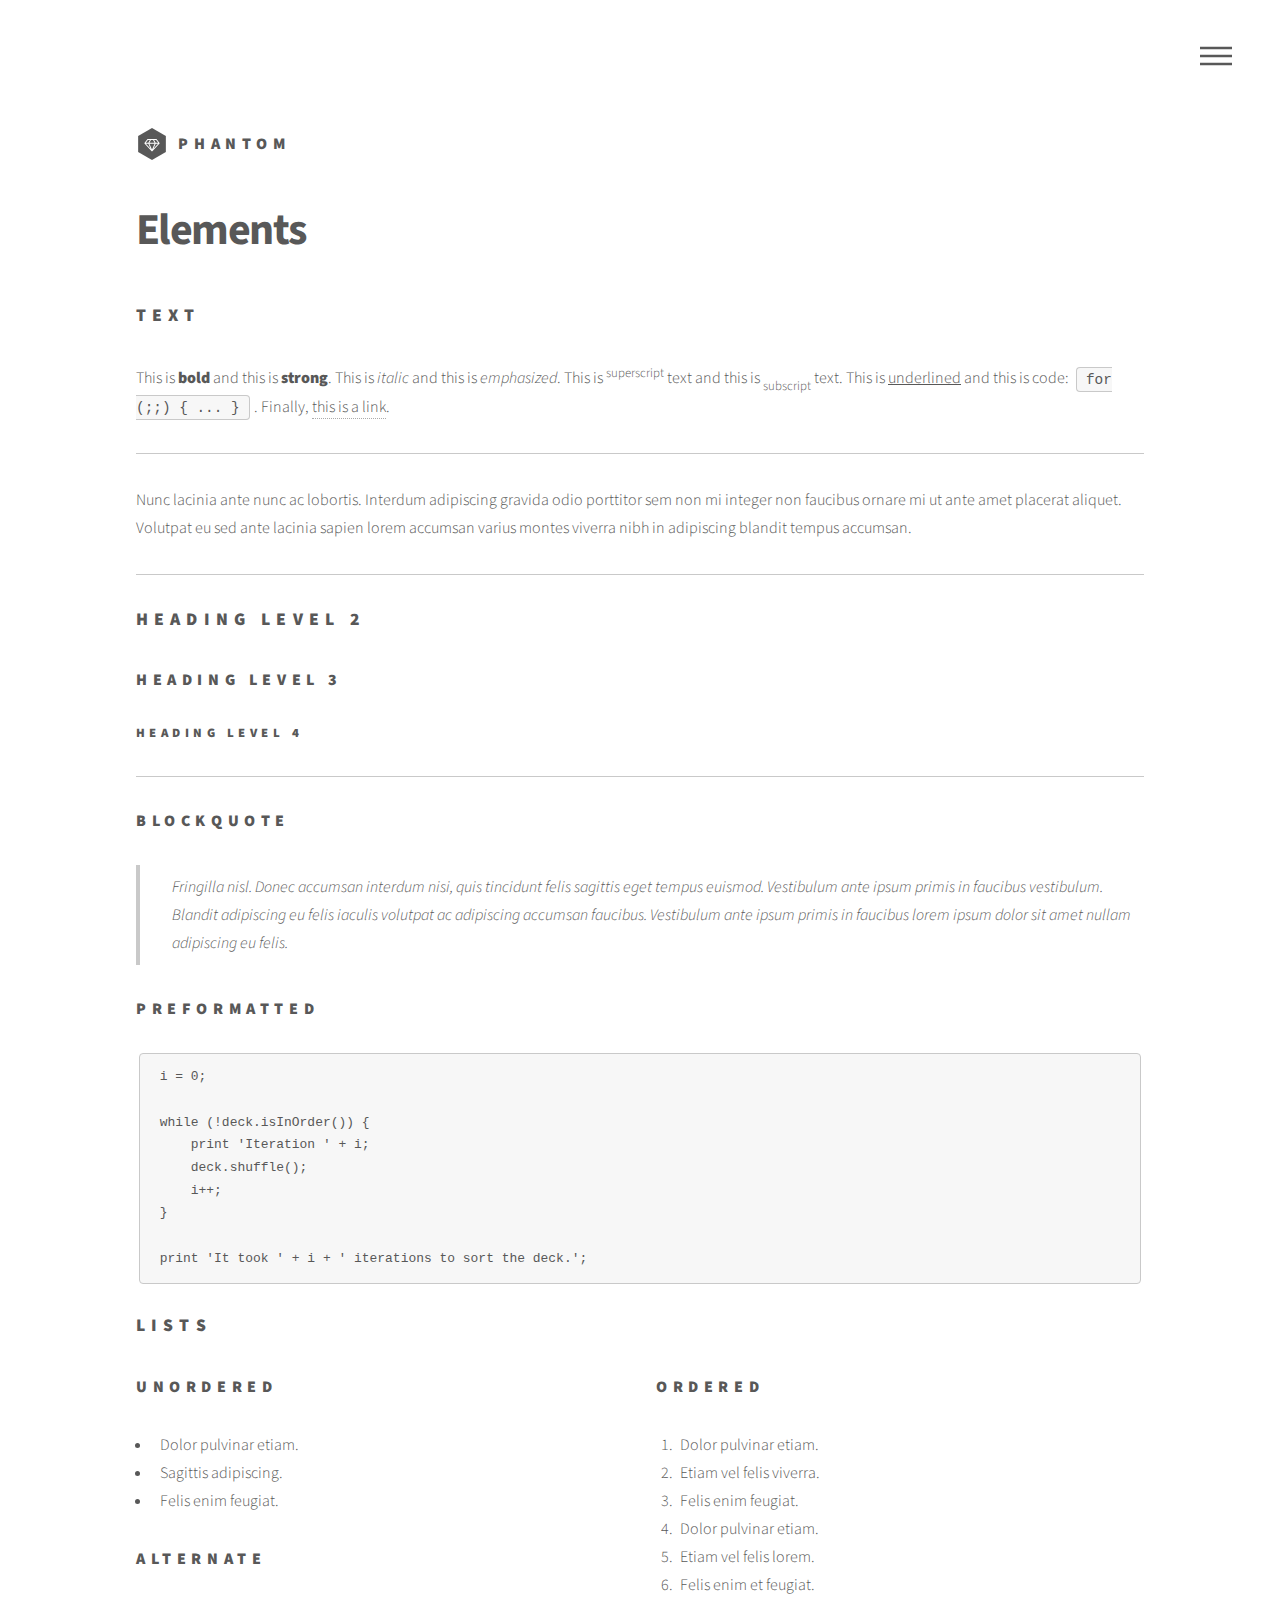
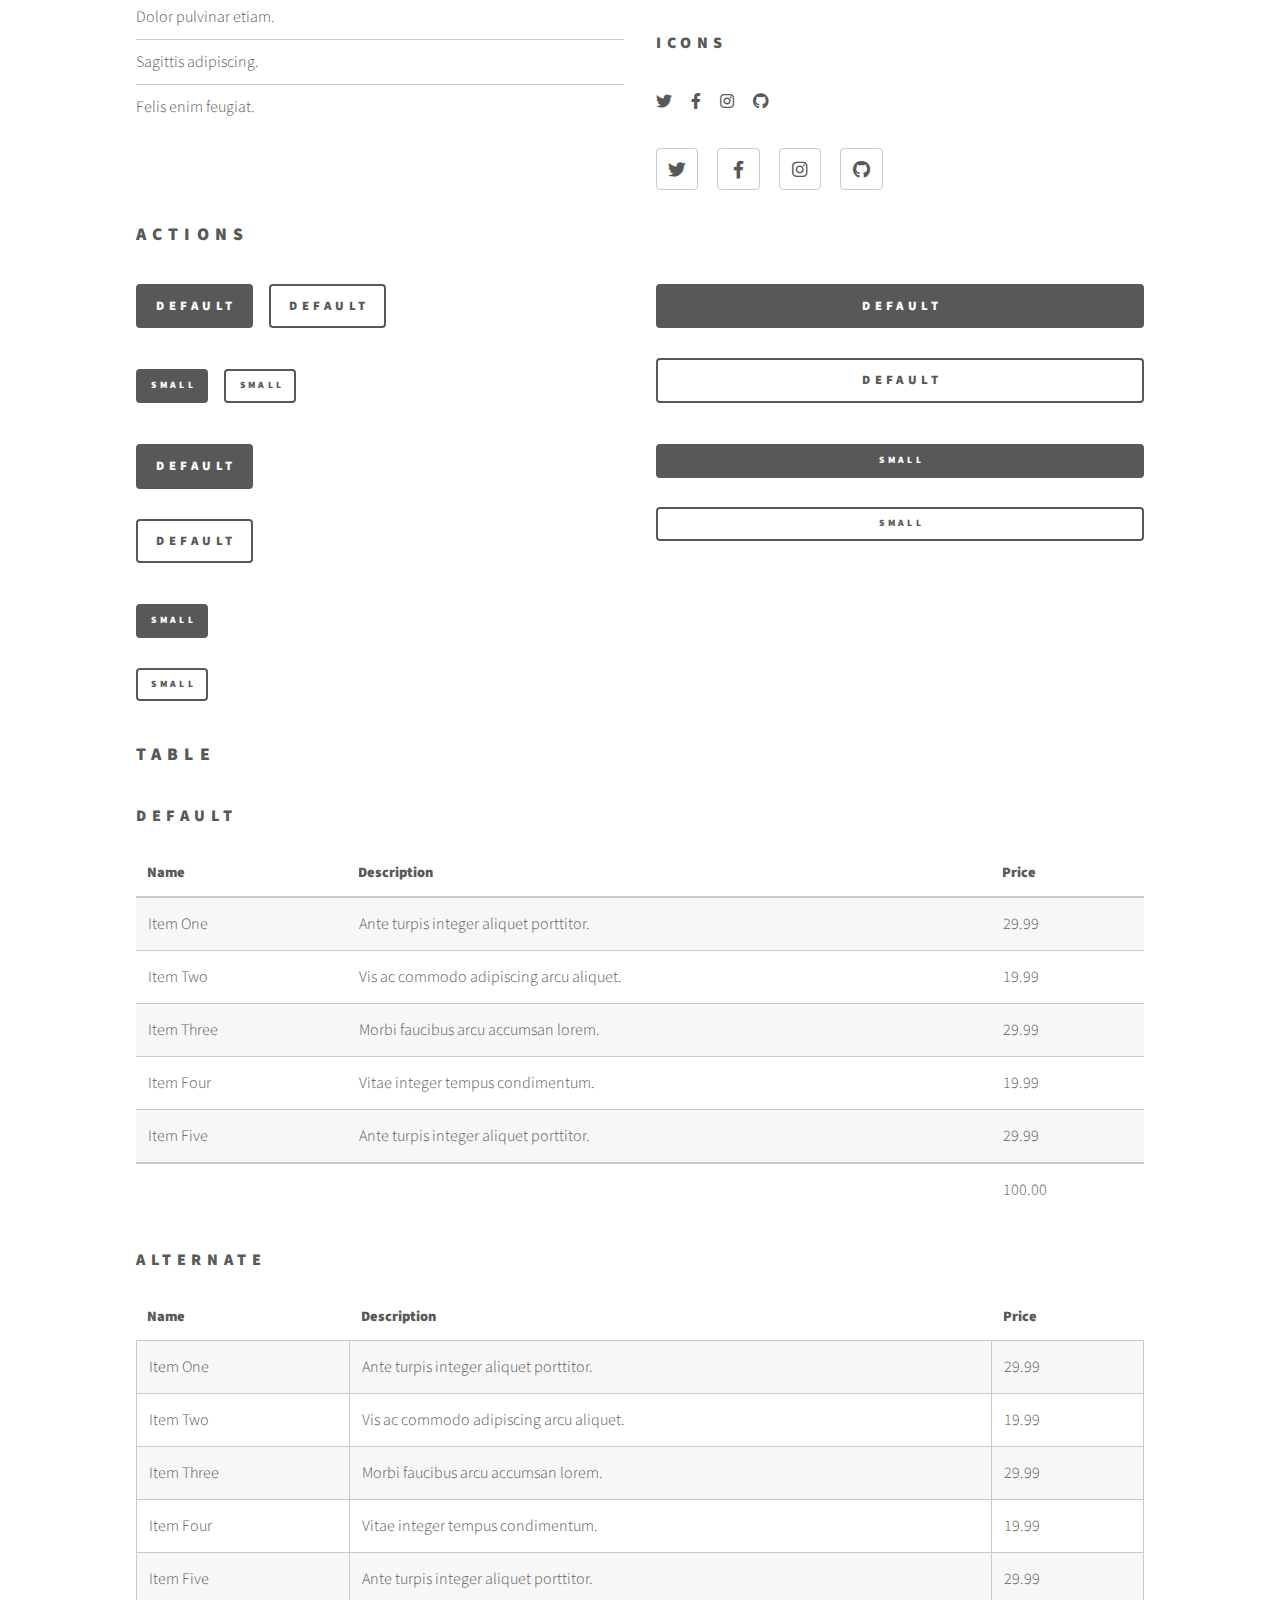
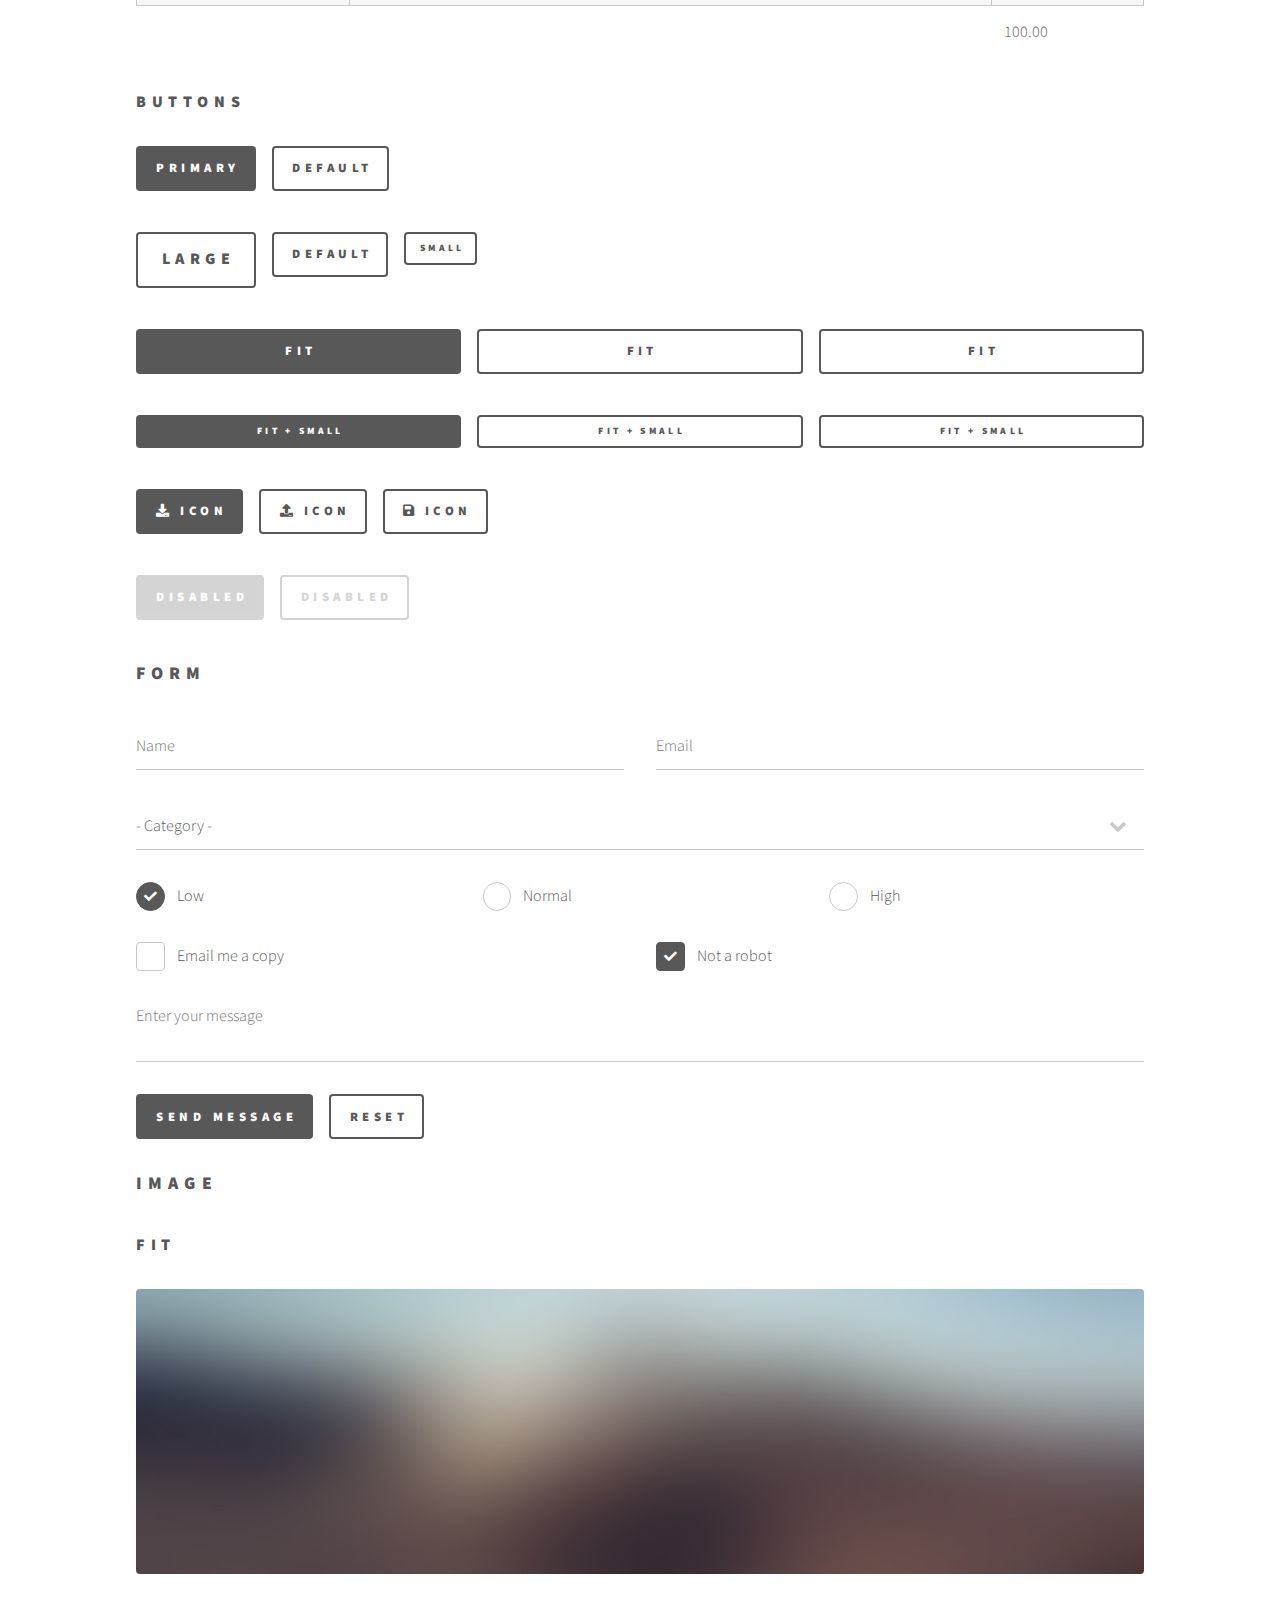
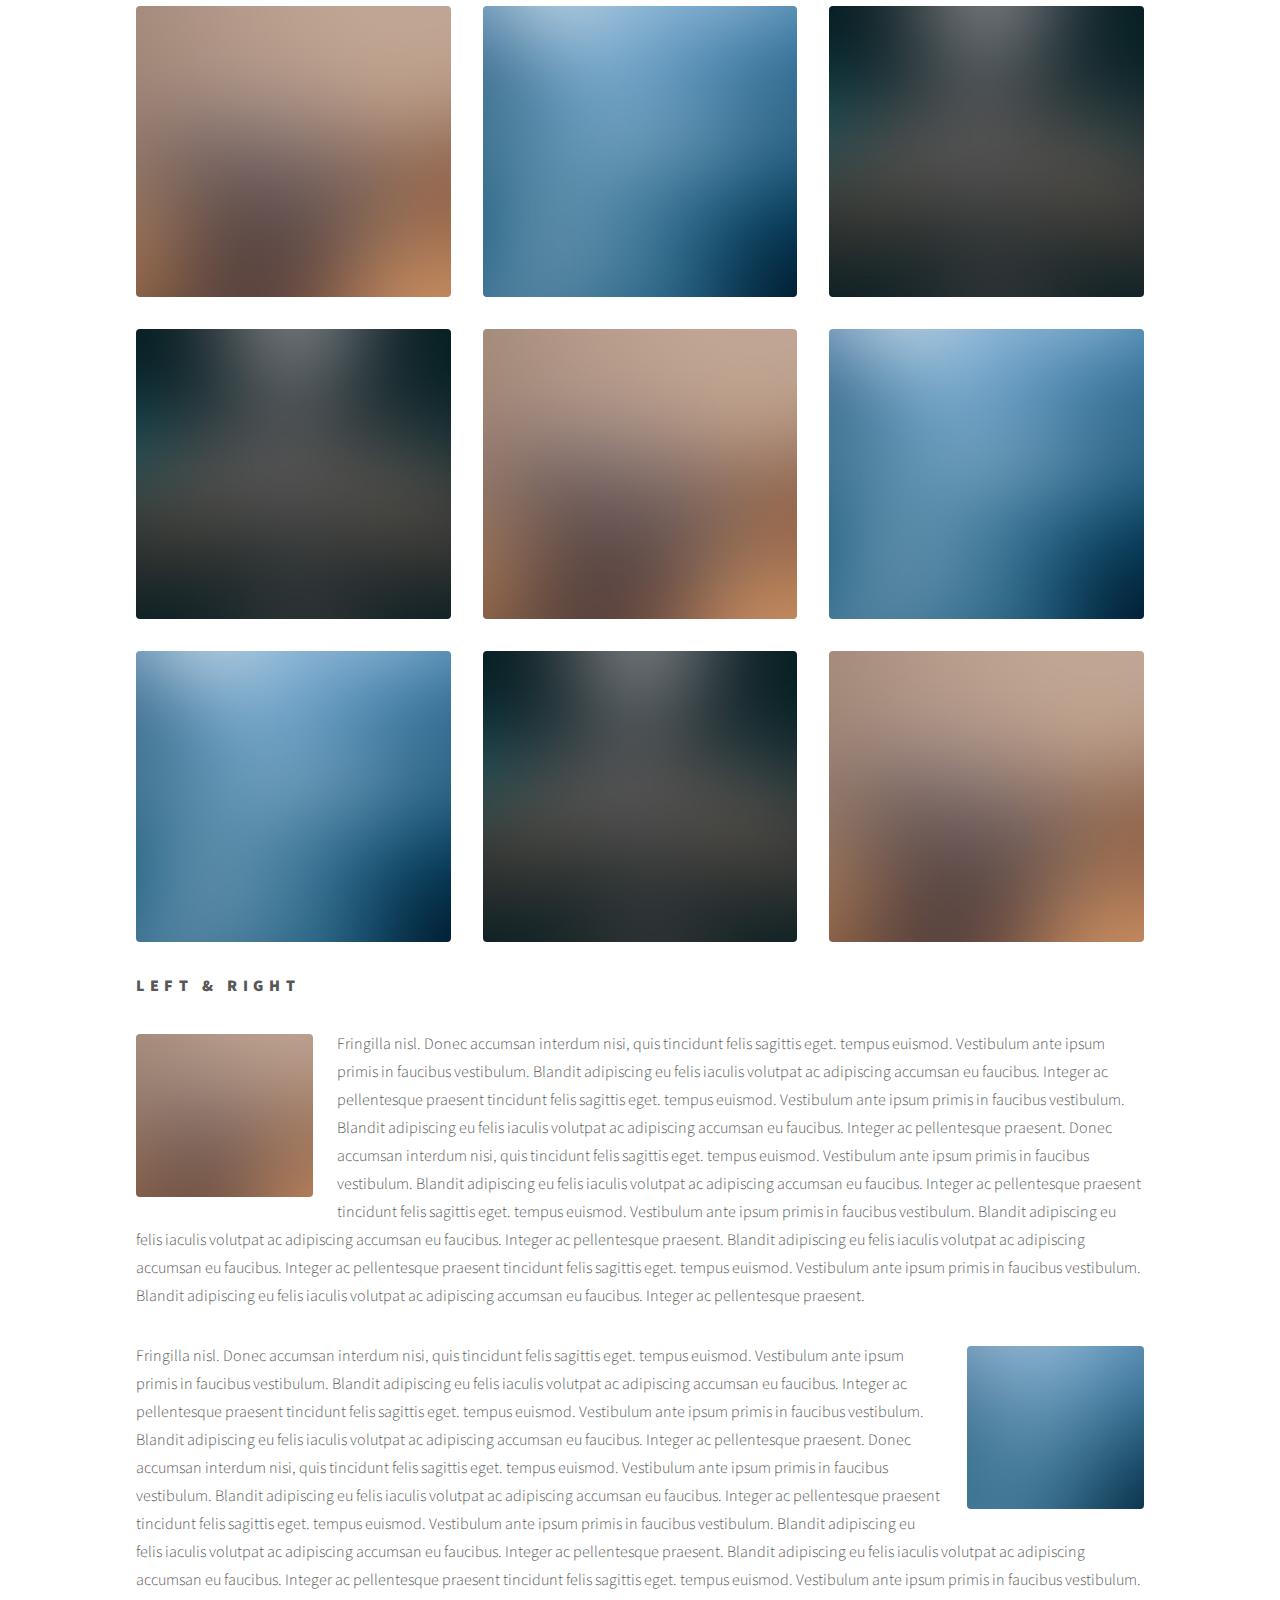
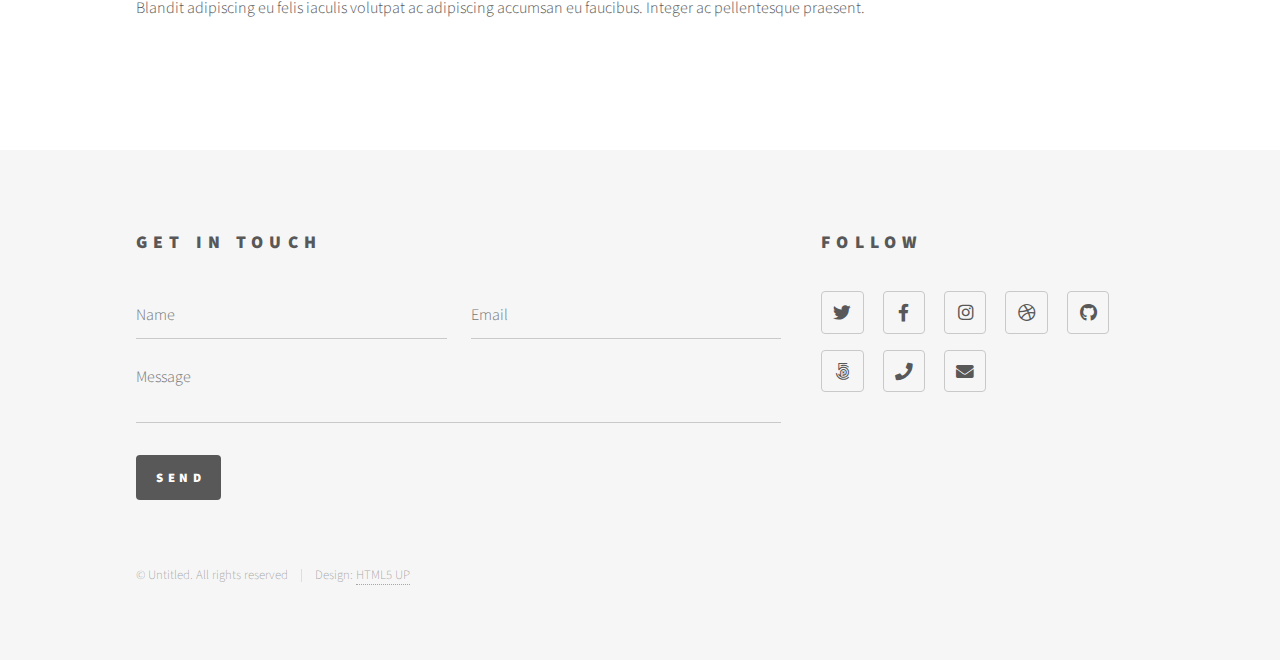
==== elements.html @ e836c999 "Add files via upload" ====
<!DOCTYPE HTML>
<!--
	Phantom by HTML5 UP
	html5up.net | @ajlkn
	Free for personal and commercial use under the CCA 3.0 license (html5up.net/license)
-->
<html>
	<head>
		<title>Elements - Phantom by HTML5 UP</title>
		<meta charset="utf-8" />
		<meta name="viewport" content="width=device-width, initial-scale=1, user-scalable=no" />
		<link rel="stylesheet" href="assets/css/main.css" />
		<noscript><link rel="stylesheet" href="assets/css/noscript.css" /></noscript>
	</head>
	<body class="is-preload">
		<!-- Wrapper -->
			<div id="wrapper">

				<!-- Header -->
					<header id="header">
						<div class="inner">

							<!-- Logo -->
								<a href="index.html" class="logo">
									<span class="symbol"><img src="images/logo.svg" alt="" /></span><span class="title">Phantom</span>
								</a>

							<!-- Nav -->
								<nav>
									<ul>
										<li><a href="#menu">Menu</a></li>
									</ul>
								</nav>

						</div>
					</header>

				<!-- Menu -->
					<nav id="menu">
						<h2>Menu</h2>
						<ul>
							<li><a href="index.html">Home</a></li>
							<li><a href="generic.html">Ipsum veroeros</a></li>
							<li><a href="generic.html">Tempus etiam</a></li>
							<li><a href="generic.html">Consequat dolor</a></li>
							<li><a href="elements.html">Elements</a></li>
						</ul>
					</nav>

				<!-- Main -->
					<div id="main">
						<div class="inner">
							<h1>Elements</h1>

							<!-- Text -->
								<section>
									<h2>Text</h2>
									<p>This is <b>bold</b> and this is <strong>strong</strong>. This is <i>italic</i> and this is <em>emphasized</em>.
									This is <sup>superscript</sup> text and this is <sub>subscript</sub> text.
									This is <u>underlined</u> and this is code: <code>for (;;) { ... }</code>. Finally, <a href="#">this is a link</a>.</p>
									<hr />
									<p>Nunc lacinia ante nunc ac lobortis. Interdum adipiscing gravida odio porttitor sem non mi integer non faucibus ornare mi ut ante amet placerat aliquet. Volutpat eu sed ante lacinia sapien lorem accumsan varius montes viverra nibh in adipiscing blandit tempus accumsan.</p>
									<hr />
									<h2>Heading Level 2</h2>
									<h3>Heading Level 3</h3>
									<h4>Heading Level 4</h4>
									<hr />
									<h3>Blockquote</h3>
									<blockquote>Fringilla nisl. Donec accumsan interdum nisi, quis tincidunt felis sagittis eget tempus euismod. Vestibulum ante ipsum primis in faucibus vestibulum. Blandit adipiscing eu felis iaculis volutpat ac adipiscing accumsan faucibus. Vestibulum ante ipsum primis in faucibus lorem ipsum dolor sit amet nullam adipiscing eu felis.</blockquote>
									<h3>Preformatted</h3>
									<pre><code>i = 0;

while (!deck.isInOrder()) {
    print 'Iteration ' + i;
    deck.shuffle();
    i++;
}

print 'It took ' + i + ' iterations to sort the deck.';</code></pre>
								</section>

							<!-- Lists -->
								<section>
									<h2>Lists</h2>
									<div class="row">
										<div class="col-6 col-12-medium">
											<h3>Unordered</h3>
											<ul>
												<li>Dolor pulvinar etiam.</li>
												<li>Sagittis adipiscing.</li>
												<li>Felis enim feugiat.</li>
											</ul>
											<h3>Alternate</h3>
											<ul class="alt">
												<li>Dolor pulvinar etiam.</li>
												<li>Sagittis adipiscing.</li>
												<li>Felis enim feugiat.</li>
											</ul>
										</div>
										<div class="col-6 col-12-medium">
											<h3>Ordered</h3>
											<ol>
												<li>Dolor pulvinar etiam.</li>
												<li>Etiam vel felis viverra.</li>
												<li>Felis enim feugiat.</li>
												<li>Dolor pulvinar etiam.</li>
												<li>Etiam vel felis lorem.</li>
												<li>Felis enim et feugiat.</li>
											</ol>
											<h3>Icons</h3>
											<ul class="icons">
												<li><a href="#" class="icon brands style1 fa-twitter"><span class="label">Twitter</span></a></li>
												<li><a href="#" class="icon brands style1 fa-facebook-f"><span class="label">Facebook</span></a></li>
												<li><a href="#" class="icon brands style1 fa-instagram"><span class="label">Instagram</span></a></li>
												<li><a href="#" class="icon brands style1 fa-github"><span class="label">Github</span></a></li>
											</ul>
											<ul class="icons">
												<li><a href="#" class="icon brands style2 fa-twitter"><span class="label">Twitter</span></a></li>
												<li><a href="#" class="icon brands style2 fa-facebook-f"><span class="label">Facebook</span></a></li>
												<li><a href="#" class="icon brands style2 fa-instagram"><span class="label">Instagram</span></a></li>
												<li><a href="#" class="icon brands style2 fa-github"><span class="label">Github</span></a></li>
											</ul>
										</div>
									</div>
									<h2>Actions</h2>
									<div class="row">
										<div class="col-6 col-12-medium">
											<ul class="actions">
												<li><a href="#" class="button primary">Default</a></li>
												<li><a href="#" class="button">Default</a></li>
											</ul>
											<ul class="actions small">
												<li><a href="#" class="button primary small">Small</a></li>
												<li><a href="#" class="button small">Small</a></li>
											</ul>
											<ul class="actions stacked">
												<li><a href="#" class="button primary">Default</a></li>
												<li><a href="#" class="button">Default</a></li>
											</ul>
											<ul class="actions stacked">
												<li><a href="#" class="button primary small">Small</a></li>
												<li><a href="#" class="button small">Small</a></li>
											</ul>
										</div>
										<div class="col-6 col-12-medium">
											<ul class="actions stacked">
												<li><a href="#" class="button primary fit">Default</a></li>
												<li><a href="#" class="button fit">Default</a></li>
											</ul>
											<ul class="actions stacked">
												<li><a href="#" class="button primary small fit">Small</a></li>
												<li><a href="#" class="button small fit">Small</a></li>
											</ul>
										</div>
									</div>
								</section>

							<!-- Table -->
								<section>
									<h2>Table</h2>
									<h3>Default</h3>
									<div class="table-wrapper">
										<table>
											<thead>
												<tr>
													<th>Name</th>
													<th>Description</th>
													<th>Price</th>
												</tr>
											</thead>
											<tbody>
												<tr>
													<td>Item One</td>
													<td>Ante turpis integer aliquet porttitor.</td>
													<td>29.99</td>
												</tr>
												<tr>
													<td>Item Two</td>
													<td>Vis ac commodo adipiscing arcu aliquet.</td>
													<td>19.99</td>
												</tr>
												<tr>
													<td>Item Three</td>
													<td> Morbi faucibus arcu accumsan lorem.</td>
													<td>29.99</td>
												</tr>
												<tr>
													<td>Item Four</td>
													<td>Vitae integer tempus condimentum.</td>
													<td>19.99</td>
												</tr>
												<tr>
													<td>Item Five</td>
													<td>Ante turpis integer aliquet porttitor.</td>
													<td>29.99</td>
												</tr>
											</tbody>
											<tfoot>
												<tr>
													<td colspan="2"></td>
													<td>100.00</td>
												</tr>
											</tfoot>
										</table>
									</div>

									<h3>Alternate</h3>
									<div class="table-wrapper">
										<table class="alt">
											<thead>
												<tr>
													<th>Name</th>
													<th>Description</th>
													<th>Price</th>
												</tr>
											</thead>
											<tbody>
												<tr>
													<td>Item One</td>
													<td>Ante turpis integer aliquet porttitor.</td>
													<td>29.99</td>
												</tr>
												<tr>
													<td>Item Two</td>
													<td>Vis ac commodo adipiscing arcu aliquet.</td>
													<td>19.99</td>
												</tr>
												<tr>
													<td>Item Three</td>
													<td> Morbi faucibus arcu accumsan lorem.</td>
													<td>29.99</td>
												</tr>
												<tr>
													<td>Item Four</td>
													<td>Vitae integer tempus condimentum.</td>
													<td>19.99</td>
												</tr>
												<tr>
													<td>Item Five</td>
													<td>Ante turpis integer aliquet porttitor.</td>
													<td>29.99</td>
												</tr>
											</tbody>
											<tfoot>
												<tr>
													<td colspan="2"></td>
													<td>100.00</td>
												</tr>
											</tfoot>
										</table>
									</div>
								</section>

							<!-- Buttons -->
								<section>
									<h3>Buttons</h3>
									<ul class="actions">
										<li><a href="#" class="button primary">Primary</a></li>
										<li><a href="#" class="button">Default</a></li>
									</ul>
									<ul class="actions">
										<li><a href="#" class="button large">Large</a></li>
										<li><a href="#" class="button">Default</a></li>
										<li><a href="#" class="button small">Small</a></li>
									</ul>
									<ul class="actions fit">
										<li><a href="#" class="button primary fit">Fit</a></li>
										<li><a href="#" class="button fit">Fit</a></li>
										<li><a href="#" class="button fit">Fit</a></li>
									</ul>
									<ul class="actions fit small">
										<li><a href="#" class="button primary fit small">Fit + Small</a></li>
										<li><a href="#" class="button fit small">Fit + Small</a></li>
										<li><a href="#" class="button fit small">Fit + Small</a></li>
									</ul>
									<ul class="actions">
										<li><a href="#" class="button primary icon solid fa-download">Icon</a></li>
										<li><a href="#" class="button icon solid fa-upload">Icon</a></li>
										<li><a href="#" class="button icon solid fa-save">Icon</a></li>
									</ul>
									<ul class="actions">
										<li><span class="button primary disabled">Disabled</span></li>
										<li><span class="button disabled">Disabled</span></li>
									</ul>
								</section>

							<!-- Form -->
								<section>
									<h2>Form</h2>
									<form method="post" action="#">
										<div class="row gtr-uniform">
											<div class="col-6 col-12-xsmall">
												<input type="text" name="demo-name" id="demo-name" value="" placeholder="Name" />
											</div>
											<div class="col-6 col-12-xsmall">
												<input type="email" name="demo-email" id="demo-email" value="" placeholder="Email" />
											</div>
											<div class="col-12">
												<select name="demo-category" id="demo-category">
													<option value="">- Category -</option>
													<option value="1">Manufacturing</option>
													<option value="1">Shipping</option>
													<option value="1">Administration</option>
													<option value="1">Human Resources</option>
												</select>
											</div>
											<div class="col-4 col-12-small">
												<input type="radio" id="demo-priority-low" name="demo-priority" checked>
												<label for="demo-priority-low">Low</label>
											</div>
											<div class="col-4 col-12-small">
												<input type="radio" id="demo-priority-normal" name="demo-priority">
												<label for="demo-priority-normal">Normal</label>
											</div>
											<div class="col-4 col-12-small">
												<input type="radio" id="demo-priority-high" name="demo-priority">
												<label for="demo-priority-high">High</label>
											</div>
											<div class="col-6 col-12-small">
												<input type="checkbox" id="demo-copy" name="demo-copy">
												<label for="demo-copy">Email me a copy</label>
											</div>
											<div class="col-6 col-12-small">
												<input type="checkbox" id="demo-human" name="demo-human" checked>
												<label for="demo-human">Not a robot</label>
											</div>
											<div class="col-12">
												<textarea name="demo-message" id="demo-message" placeholder="Enter your message" rows="6"></textarea>
											</div>
											<div class="col-12">
												<ul class="actions">
													<li><input type="submit" value="Send Message" class="primary" /></li>
													<li><input type="reset" value="Reset" /></li>
												</ul>
											</div>
										</div>
									</form>
								</section>

							<!-- Image -->
								<section>
									<h2>Image</h2>
									<h3>Fit</h3>
									<div class="box alt">
										<div class="row gtr-uniform">
											<div class="col-12"><span class="image fit"><img src="images/pic13.jpg" alt="" /></span></div>
											<div class="col-4"><span class="image fit"><img src="images/pic01.jpg" alt="" /></span></div>
											<div class="col-4"><span class="image fit"><img src="images/pic02.jpg" alt="" /></span></div>
											<div class="col-4"><span class="image fit"><img src="images/pic03.jpg" alt="" /></span></div>
											<div class="col-4"><span class="image fit"><img src="images/pic03.jpg" alt="" /></span></div>
											<div class="col-4"><span class="image fit"><img src="images/pic01.jpg" alt="" /></span></div>
											<div class="col-4"><span class="image fit"><img src="images/pic02.jpg" alt="" /></span></div>
											<div class="col-4"><span class="image fit"><img src="images/pic02.jpg" alt="" /></span></div>
											<div class="col-4"><span class="image fit"><img src="images/pic03.jpg" alt="" /></span></div>
											<div class="col-4"><span class="image fit"><img src="images/pic01.jpg" alt="" /></span></div>
										</div>
									</div>
									<h3>Left &amp; Right</h3>
									<p><span class="image left"><img src="images/pic14.jpg" alt="" /></span>Fringilla nisl. Donec accumsan interdum nisi, quis tincidunt felis sagittis eget. tempus euismod. Vestibulum ante ipsum primis in faucibus vestibulum. Blandit adipiscing eu felis iaculis volutpat ac adipiscing accumsan eu faucibus. Integer ac pellentesque praesent tincidunt felis sagittis eget. tempus euismod. Vestibulum ante ipsum primis in faucibus vestibulum. Blandit adipiscing eu felis iaculis volutpat ac adipiscing accumsan eu faucibus. Integer ac pellentesque praesent. Donec accumsan interdum nisi, quis tincidunt felis sagittis eget. tempus euismod. Vestibulum ante ipsum primis in faucibus vestibulum. Blandit adipiscing eu felis iaculis volutpat ac adipiscing accumsan eu faucibus. Integer ac pellentesque praesent tincidunt felis sagittis eget. tempus euismod. Vestibulum ante ipsum primis in faucibus vestibulum. Blandit adipiscing eu felis iaculis volutpat ac adipiscing accumsan eu faucibus. Integer ac pellentesque praesent. Blandit adipiscing eu felis iaculis volutpat ac adipiscing accumsan eu faucibus. Integer ac pellentesque praesent tincidunt felis sagittis eget. tempus euismod. Vestibulum ante ipsum primis in faucibus vestibulum. Blandit adipiscing eu felis iaculis volutpat ac adipiscing accumsan eu faucibus. Integer ac pellentesque praesent.</p>
									<p><span class="image right"><img src="images/pic15.jpg" alt="" /></span>Fringilla nisl. Donec accumsan interdum nisi, quis tincidunt felis sagittis eget. tempus euismod. Vestibulum ante ipsum primis in faucibus vestibulum. Blandit adipiscing eu felis iaculis volutpat ac adipiscing accumsan eu faucibus. Integer ac pellentesque praesent tincidunt felis sagittis eget. tempus euismod. Vestibulum ante ipsum primis in faucibus vestibulum. Blandit adipiscing eu felis iaculis volutpat ac adipiscing accumsan eu faucibus. Integer ac pellentesque praesent. Donec accumsan interdum nisi, quis tincidunt felis sagittis eget. tempus euismod. Vestibulum ante ipsum primis in faucibus vestibulum. Blandit adipiscing eu felis iaculis volutpat ac adipiscing accumsan eu faucibus. Integer ac pellentesque praesent tincidunt felis sagittis eget. tempus euismod. Vestibulum ante ipsum primis in faucibus vestibulum. Blandit adipiscing eu felis iaculis volutpat ac adipiscing accumsan eu faucibus. Integer ac pellentesque praesent. Blandit adipiscing eu felis iaculis volutpat ac adipiscing accumsan eu faucibus. Integer ac pellentesque praesent tincidunt felis sagittis eget. tempus euismod. Vestibulum ante ipsum primis in faucibus vestibulum. Blandit adipiscing eu felis iaculis volutpat ac adipiscing accumsan eu faucibus. Integer ac pellentesque praesent.</p>
								</section>

						</div>
					</div>

				<!-- Footer -->
					<footer id="footer">
						<div class="inner">
							<section>
								<h2>Get in touch</h2>
								<form method="post" action="#">
									<div class="fields">
										<div class="field half">
											<input type="text" name="name" id="name" placeholder="Name" />
										</div>
										<div class="field half">
											<input type="email" name="email" id="email" placeholder="Email" />
										</div>
										<div class="field">
											<textarea name="message" id="message" placeholder="Message"></textarea>
										</div>
									</div>
									<ul class="actions">
										<li><input type="submit" value="Send" class="primary" /></li>
									</ul>
								</form>
							</section>
							<section>
								<h2>Follow</h2>
								<ul class="icons">
									<li><a href="#" class="icon brands style2 fa-twitter"><span class="label">Twitter</span></a></li>
									<li><a href="#" class="icon brands style2 fa-facebook-f"><span class="label">Facebook</span></a></li>
									<li><a href="#" class="icon brands style2 fa-instagram"><span class="label">Instagram</span></a></li>
									<li><a href="#" class="icon brands style2 fa-dribbble"><span class="label">Dribbble</span></a></li>
									<li><a href="#" class="icon brands style2 fa-github"><span class="label">GitHub</span></a></li>
									<li><a href="#" class="icon brands style2 fa-500px"><span class="label">500px</span></a></li>
									<li><a href="#" class="icon solid style2 fa-phone"><span class="label">Phone</span></a></li>
									<li><a href="#" class="icon solid style2 fa-envelope"><span class="label">Email</span></a></li>
								</ul>
							</section>
							<ul class="copyright">
								<li>&copy; Untitled. All rights reserved</li><li>Design: <a href="http://html5up.net">HTML5 UP</a></li>
							</ul>
						</div>
					</footer>

			</div>

		<!-- Scripts -->
			<script src="assets/js/jquery.min.js"></script>
			<script src="assets/js/browser.min.js"></script>
			<script src="assets/js/breakpoints.min.js"></script>
			<script src="assets/js/util.js"></script>
			<script src="assets/js/main.js"></script>

	</body>
</html>
---- assets/css/main.css ----
@import url(fontawesome-all.min.css);
@import url("https://fonts.googleapis.com/css?family=Source+Sans+Pro:300,700,900");

/*
	Phantom by HTML5 UP
	html5up.net | @ajlkn
	Free for personal and commercial use under the CCA 3.0 license (html5up.net/license)
*/

html, body, div, span, applet, object,
iframe, h1, h2, h3, h4, h5, h6, p, blockquote,
pre, a, abbr, acronym, address, big, cite,
code, del, dfn, em, img, ins, kbd, q, s, samp,
small, strike, strong, sub, sup, tt, var, b,
u, i, center, dl, dt, dd, ol, ul, li, fieldset,
form, label, legend, table, caption, tbody,
tfoot, thead, tr, th, td, article, aside,
canvas, details, embed, figure, figcaption,
footer, header, hgroup, menu, nav, output, ruby,
section, summary, time, mark, audio, video {
	margin: 0;
	padding: 0;
	border: 0;
	font-size: 100%;
	font: inherit;
	vertical-align: baseline;}

article, aside, details, figcaption, figure,
footer, header, hgroup, menu, nav, section {
	display: block;}

body {
	line-height: 1;
}

ol, ul {
	list-style: none;
}

blockquote, q {
	quotes: none;
}

	blockquote:before, blockquote:after, q:before, q:after {
		content: '';
		content: none;
	}

table {
	border-collapse: collapse;
	border-spacing: 0;
}

body {
	-webkit-text-size-adjust: none;
}

mark {
	background-color: transparent;
	color: inherit;
}

input::-moz-focus-inner {
	border: 0;
	padding: 0;
}

input, select, textarea {
	-moz-appearance: none;
	-webkit-appearance: none;
	-ms-appearance: none;
	appearance: none;
}

/* Basic */

	@-ms-viewport {
		width: device-width;
	}

	body {
		-ms-overflow-style: scrollbar;
	}

	@media screen and (max-width: 480px) {

		html, body {
			min-width: 320px;
		}

	}

	html {
		box-sizing: border-box;
	}

	*, *:before, *:after {
		box-sizing: inherit;
	}

	body {
		background: #ffffff;
	}

		body.is-preload *, body.is-preload *:before, body.is-preload *:after {
			-moz-animation: none !important;
			-webkit-animation: none !important;
			-ms-animation: none !important;
			animation: none !important;
			-moz-transition: none !important;
			-webkit-transition: none !important;
			-ms-transition: none !important;
			transition: none !important;
		}

/* Type */

	body, input, select, textarea {
		color: #585858;
		font-family: "Source Sans Pro", Helvetica, sans-serif;
		font-size: 16pt;
		font-weight: 300;
		line-height: 1.75;
	}

		@media screen and (max-width: 1680px) {

			body, input, select, textarea {
				font-size: 14pt;
			}

		}

		@media screen and (max-width: 1280px) {

			body, input, select, textarea {
				font-size: 12pt;
			}

		}

	a {
		-moz-transition: border-bottom-color 0.2s ease, color 0.2s ease;
		-webkit-transition: border-bottom-color 0.2s ease, color 0.2s ease;
		-ms-transition: border-bottom-color 0.2s ease, color 0.2s ease;
		transition: border-bottom-color 0.2s ease, color 0.2s ease;
		text-decoration: none;
		color: #585858;
		border-bottom: dotted 1px rgba(88, 88, 88, 0.5);
	}

		a:hover {
			border-bottom-color: transparent;
			color: #f2849e !important;
		}

	strong, b {
		font-weight: 900;
	}

	em, i {
		font-style: italic;
	}

	p {
		margin: 0 0 2em 0;
	}

	h1 {
		font-size: 2.75em;
		font-weight: 700;
		line-height: 1.3;
		margin: 0 0 1em 0;
		letter-spacing: -0.035em;
	}

		h1 a {
			color: inherit;
		}

		@media screen and (max-width: 736px) {

			h1 {
				font-size: 2em;
				margin: 0 0 1em 0;
			}

		}

		@media screen and (max-width: 360px) {

			h1 {
				font-size: 1.75em;
			}

		}

	h2, h3, h4, h5, h6 {
		font-weight: 900;
		line-height: 1.5;
		margin: 0 0 2em 0;
		text-transform: uppercase;
		letter-spacing: 0.35em;
	}

		h2 a, h3 a, h4 a, h5 a, h6 a {
			color: inherit;
		}

	h2 {
		font-size: 1.1em;
	}

	h3 {
		font-size: 1em;
	}

	h4 {
		font-size: 0.8em;
	}

	h5 {
		font-size: 0.8em;
	}

	h6 {
		font-size: 0.8em;
	}

	@media screen and (max-width: 980px) {

		h1 br, h2 br, h3 br, h4 br, h5 br, h6 br {
			display: none;
		}

	}

	@media screen and (max-width: 736px) {

		h2 {
			font-size: 1em;
		}

		h3 {
			font-size: 0.8em;
		}

	}

	sub {
		font-size: 0.8em;
		position: relative;
		top: 0.5em;
	}

	sup {
		font-size: 0.8em;
		position: relative;
		top: -0.5em;
	}

	blockquote {
		border-left: solid 4px #c9c9c9;
		font-style: italic;
		margin: 0 0 2em 0;
		padding: 0.5em 0 0.5em 2em;
	}

	code {
		background: rgba(144, 144, 144, 0.075);
		border-radius: 4px;
		border: solid 1px #c9c9c9;
		font-family: "Courier New", monospace;
		font-size: 0.9em;
		margin: 0 0.25em;
		padding: 0.25em 0.65em;
	}

	pre {
		-webkit-overflow-scrolling: touch;
		font-family: "Courier New", monospace;
		font-size: 0.9em;
		margin: 0 0 2em 0;
	}

		pre code {
			display: block;
			line-height: 1.75;
			padding: 1em 1.5em;
			overflow-x: auto;
		}

	hr {
		border: 0;
		border-bottom: solid 1px #c9c9c9;
		margin: 2em 0;
	}

		hr.major {
			margin: 3em 0;
		}

	.align-left {
		text-align: left;
	}

	.align-center {
		text-align: center;
	}

	.align-right {
		text-align: right;
	}

/* Row */

	.row {
		display: flex;
		flex-wrap: wrap;
		box-sizing: border-box;
		align-items: stretch;
	}

		.row > * {
			box-sizing: border-box;
		}

		.row.gtr-uniform > * > :last-child {
			margin-bottom: 0;
		}

		.row.aln-left {
			justify-content: flex-start;
		}

		.row.aln-center {
			justify-content: center;
		}

		.row.aln-right {
			justify-content: flex-end;
		}

		.row.aln-top {
			align-items: flex-start;
		}

		.row.aln-middle {
			align-items: center;
		}

		.row.aln-bottom {
			align-items: flex-end;
		}

		.row > .imp {
			order: -1;
		}

		.row > .col-1 {
			width: 8.33333%;
		}

		.row > .off-1 {
			margin-left: 8.33333%;
		}

		.row > .col-2 {
			width: 16.66667%;
		}

		.row > .off-2 {
			margin-left: 16.66667%;
		}

		.row > .col-3 {
			width: 25%;
		}

		.row > .off-3 {
			margin-left: 25%;
		}

		.row > .col-4 {
			width: 33.33333%;
		}

		.row > .off-4 {
			margin-left: 33.33333%;
		}

		.row > .col-5 {
			width: 41.66667%;
		}

		.row > .off-5 {
			margin-left: 41.66667%;
		}

		.row > .col-6 {
			width: 50%;
		}

		.row > .off-6 {
			margin-left: 50%;
		}

		.row > .col-7 {
			width: 58.33333%;
		}

		.row > .off-7 {
			margin-left: 58.33333%;
		}

		.row > .col-8 {
			width: 66.66667%;
		}

		.row > .off-8 {
			margin-left: 66.66667%;
		}

		.row > .col-9 {
			width: 75%;
		}

		.row > .off-9 {
			margin-left: 75%;
		}

		.row > .col-10 {
			width: 83.33333%;
		}

		.row > .off-10 {
			margin-left: 83.33333%;
		}

		.row > .col-11 {
			width: 91.66667%;
		}

		.row > .off-11 {
			margin-left: 91.66667%;
		}

		.row > .col-12 {
			width: 100%;
		}

		.row > .off-12 {
			margin-left: 100%;
		}

		.row.gtr-0 {
			margin-top: 0;
			margin-left: 0em;
		}

			.row.gtr-0 > * {
				padding: 0 0 0 0em;
			}

			.row.gtr-0.gtr-uniform {
				margin-top: 0em;
			}

				.row.gtr-0.gtr-uniform > * {
					padding-top: 0em;
				}

		.row.gtr-25 {
			margin-top: 0;
			margin-left: -0.5em;
		}

			.row.gtr-25 > * {
				padding: 0 0 0 0.5em;
			}

			.row.gtr-25.gtr-uniform {
				margin-top: -0.5em;
			}

				.row.gtr-25.gtr-uniform > * {
					padding-top: 0.5em;
				}

		.row.gtr-50 {
			margin-top: 0;
			margin-left: -1em;
		}

			.row.gtr-50 > * {
				padding: 0 0 0 1em;
			}

			.row.gtr-50.gtr-uniform {
				margin-top: -1em;
			}

				.row.gtr-50.gtr-uniform > * {
					padding-top: 1em;
				}

		.row {
			margin-top: 0;
			margin-left: -2em;
		}

			.row > * {
				padding: 0 0 0 2em;
			}

			.row.gtr-uniform {
				margin-top: -2em;
			}

				.row.gtr-uniform > * {
					padding-top: 2em;
				}

		.row.gtr-150 {
			margin-top: 0;
			margin-left: -3em;
		}

			.row.gtr-150 > * {
				padding: 0 0 0 3em;
			}

			.row.gtr-150.gtr-uniform {
				margin-top: -3em;
			}

				.row.gtr-150.gtr-uniform > * {
					padding-top: 3em;
				}

		.row.gtr-200 {
			margin-top: 0;
			margin-left: -4em;
		}

			.row.gtr-200 > * {
				padding: 0 0 0 4em;
			}

			.row.gtr-200.gtr-uniform {
				margin-top: -4em;
			}

				.row.gtr-200.gtr-uniform > * {
					padding-top: 4em;
				}

		@media screen and (max-width: 1680px) {

			.row {
				display: flex;
				flex-wrap: wrap;
				box-sizing: border-box;
				align-items: stretch;
			}

				.row > * {
					box-sizing: border-box;
				}

				.row.gtr-uniform > * > :last-child {
					margin-bottom: 0;
				}

				.row.aln-left {
					justify-content: flex-start;
				}

				.row.aln-center {
					justify-content: center;
				}

				.row.aln-right {
					justify-content: flex-end;
				}

				.row.aln-top {
					align-items: flex-start;
				}

				.row.aln-middle {
					align-items: center;
				}

				.row.aln-bottom {
					align-items: flex-end;
				}

				.row > .imp-xlarge {
					order: -1;
				}

				.row > .col-1-xlarge {
					width: 8.33333%;
				}

				.row > .off-1-xlarge {
					margin-left: 8.33333%;
				}

				.row > .col-2-xlarge {
					width: 16.66667%;
				}

				.row > .off-2-xlarge {
					margin-left: 16.66667%;
				}

				.row > .col-3-xlarge {
					width: 25%;
				}

				.row > .off-3-xlarge {
					margin-left: 25%;
				}

				.row > .col-4-xlarge {
					width: 33.33333%;
				}

				.row > .off-4-xlarge {
					margin-left: 33.33333%;
				}

				.row > .col-5-xlarge {
					width: 41.66667%;
				}

				.row > .off-5-xlarge {
					margin-left: 41.66667%;
				}

				.row > .col-6-xlarge {
					width: 50%;
				}

				.row > .off-6-xlarge {
					margin-left: 50%;
				}

				.row > .col-7-xlarge {
					width: 58.33333%;
				}

				.row > .off-7-xlarge {
					margin-left: 58.33333%;
				}

				.row > .col-8-xlarge {
					width: 66.66667%;
				}

				.row > .off-8-xlarge {
					margin-left: 66.66667%;
				}

				.row > .col-9-xlarge {
					width: 75%;
				}

				.row > .off-9-xlarge {
					margin-left: 75%;
				}

				.row > .col-10-xlarge {
					width: 83.33333%;
				}

				.row > .off-10-xlarge {
					margin-left: 83.33333%;
				}

				.row > .col-11-xlarge {
					width: 91.66667%;
				}

				.row > .off-11-xlarge {
					margin-left: 91.66667%;
				}

				.row > .col-12-xlarge {
					width: 100%;
				}

				.row > .off-12-xlarge {
					margin-left: 100%;
				}

				.row.gtr-0 {
					margin-top: 0;
					margin-left: 0em;
				}

					.row.gtr-0 > * {
						padding: 0 0 0 0em;
					}

					.row.gtr-0.gtr-uniform {
						margin-top: 0em;
					}

						.row.gtr-0.gtr-uniform > * {
							padding-top: 0em;
						}

				.row.gtr-25 {
					margin-top: 0;
					margin-left: -0.5em;
				}

					.row.gtr-25 > * {
						padding: 0 0 0 0.5em;
					}

					.row.gtr-25.gtr-uniform {
						margin-top: -0.5em;
					}

						.row.gtr-25.gtr-uniform > * {
							padding-top: 0.5em;
						}

				.row.gtr-50 {
					margin-top: 0;
					margin-left: -1em;
				}

					.row.gtr-50 > * {
						padding: 0 0 0 1em;
					}

					.row.gtr-50.gtr-uniform {
						margin-top: -1em;
					}

						.row.gtr-50.gtr-uniform > * {
							padding-top: 1em;
						}

				.row {
					margin-top: 0;
					margin-left: -2em;
				}

					.row > * {
						padding: 0 0 0 2em;
					}

					.row.gtr-uniform {
						margin-top: -2em;
					}

						.row.gtr-uniform > * {
							padding-top: 2em;
						}

				.row.gtr-150 {
					margin-top: 0;
					margin-left: -3em;
				}

					.row.gtr-150 > * {
						padding: 0 0 0 3em;
					}

					.row.gtr-150.gtr-uniform {
						margin-top: -3em;
					}

						.row.gtr-150.gtr-uniform > * {
							padding-top: 3em;
						}

				.row.gtr-200 {
					margin-top: 0;
					margin-left: -4em;
				}

					.row.gtr-200 > * {
						padding: 0 0 0 4em;
					}

					.row.gtr-200.gtr-uniform {
						margin-top: -4em;
					}

						.row.gtr-200.gtr-uniform > * {
							padding-top: 4em;
						}

		}

		@media screen and (max-width: 1280px) {

			.row {
				display: flex;
				flex-wrap: wrap;
				box-sizing: border-box;
				align-items: stretch;
			}

				.row > * {
					box-sizing: border-box;
				}

				.row.gtr-uniform > * > :last-child {
					margin-bottom: 0;
				}

				.row.aln-left {
					justify-content: flex-start;
				}

				.row.aln-center {
					justify-content: center;
				}

				.row.aln-right {
					justify-content: flex-end;
				}

				.row.aln-top {
					align-items: flex-start;
				}

				.row.aln-middle {
					align-items: center;
				}

				.row.aln-bottom {
					align-items: flex-end;
				}

				.row > .imp-large {
					order: -1;
				}

				.row > .col-1-large {
					width: 8.33333%;
				}

				.row > .off-1-large {
					margin-left: 8.33333%;
				}

				.row > .col-2-large {
					width: 16.66667%;
				}

				.row > .off-2-large {
					margin-left: 16.66667%;
				}

				.row > .col-3-large {
					width: 25%;
				}

				.row > .off-3-large {
					margin-left: 25%;
				}

				.row > .col-4-large {
					width: 33.33333%;
				}

				.row > .off-4-large {
					margin-left: 33.33333%;
				}

				.row > .col-5-large {
					width: 41.66667%;
				}

				.row > .off-5-large {
					margin-left: 41.66667%;
				}

				.row > .col-6-large {
					width: 50%;
				}

				.row > .off-6-large {
					margin-left: 50%;
				}

				.row > .col-7-large {
					width: 58.33333%;
				}

				.row > .off-7-large {
					margin-left: 58.33333%;
				}

				.row > .col-8-large {
					width: 66.66667%;
				}

				.row > .off-8-large {
					margin-left: 66.66667%;
				}

				.row > .col-9-large {
					width: 75%;
				}

				.row > .off-9-large {
					margin-left: 75%;
				}

				.row > .col-10-large {
					width: 83.33333%;
				}

				.row > .off-10-large {
					margin-left: 83.33333%;
				}

				.row > .col-11-large {
					width: 91.66667%;
				}

				.row > .off-11-large {
					margin-left: 91.66667%;
				}

				.row > .col-12-large {
					width: 100%;
				}

				.row > .off-12-large {
					margin-left: 100%;
				}

				.row.gtr-0 {
					margin-top: 0;
					margin-left: 0em;
				}

					.row.gtr-0 > * {
						padding: 0 0 0 0em;
					}

					.row.gtr-0.gtr-uniform {
						margin-top: 0em;
					}

						.row.gtr-0.gtr-uniform > * {
							padding-top: 0em;
						}

				.row.gtr-25 {
					margin-top: 0;
					margin-left: -0.5em;
				}

					.row.gtr-25 > * {
						padding: 0 0 0 0.5em;
					}

					.row.gtr-25.gtr-uniform {
						margin-top: -0.5em;
					}

						.row.gtr-25.gtr-uniform > * {
							padding-top: 0.5em;
						}

				.row.gtr-50 {
					margin-top: 0;
					margin-left: -1em;
				}

					.row.gtr-50 > * {
						padding: 0 0 0 1em;
					}

					.row.gtr-50.gtr-uniform {
						margin-top: -1em;
					}

						.row.gtr-50.gtr-uniform > * {
							padding-top: 1em;
						}

				.row {
					margin-top: 0;
					margin-left: -2em;
				}

					.row > * {
						padding: 0 0 0 2em;
					}

					.row.gtr-uniform {
						margin-top: -2em;
					}

						.row.gtr-uniform > * {
							padding-top: 2em;
						}

				.row.gtr-150 {
					margin-top: 0;
					margin-left: -3em;
				}

					.row.gtr-150 > * {
						padding: 0 0 0 3em;
					}

					.row.gtr-150.gtr-uniform {
						margin-top: -3em;
					}

						.row.gtr-150.gtr-uniform > * {
							padding-top: 3em;
						}

				.row.gtr-200 {
					margin-top: 0;
					margin-left: -4em;
				}

					.row.gtr-200 > * {
						padding: 0 0 0 4em;
					}

					.row.gtr-200.gtr-uniform {
						margin-top: -4em;
					}

						.row.gtr-200.gtr-uniform > * {
							padding-top: 4em;
						}

		}

		@media screen and (max-width: 980px) {

			.row {
				display: flex;
				flex-wrap: wrap;
				box-sizing: border-box;
				align-items: stretch;
			}

				.row > * {
					box-sizing: border-box;
				}

				.row.gtr-uniform > * > :last-child {
					margin-bottom: 0;
				}

				.row.aln-left {
					justify-content: flex-start;
				}

				.row.aln-center {
					justify-content: center;
				}

				.row.aln-right {
					justify-content: flex-end;
				}

				.row.aln-top {
					align-items: flex-start;
				}

				.row.aln-middle {
					align-items: center;
				}

				.row.aln-bottom {
					align-items: flex-end;
				}

				.row > .imp-medium {
					order: -1;
				}

				.row > .col-1-medium {
					width: 8.33333%;
				}

				.row > .off-1-medium {
					margin-left: 8.33333%;
				}

				.row > .col-2-medium {
					width: 16.66667%;
				}

				.row > .off-2-medium {
					margin-left: 16.66667%;
				}

				.row > .col-3-medium {
					width: 25%;
				}

				.row > .off-3-medium {
					margin-left: 25%;
				}

				.row > .col-4-medium {
					width: 33.33333%;
				}

				.row > .off-4-medium {
					margin-left: 33.33333%;
				}

				.row > .col-5-medium {
					width: 41.66667%;
				}

				.row > .off-5-medium {
					margin-left: 41.66667%;
				}

				.row > .col-6-medium {
					width: 50%;
				}

				.row > .off-6-medium {
					margin-left: 50%;
				}

				.row > .col-7-medium {
					width: 58.33333%;
				}

				.row > .off-7-medium {
					margin-left: 58.33333%;
				}

				.row > .col-8-medium {
					width: 66.66667%;
				}

				.row > .off-8-medium {
					margin-left: 66.66667%;
				}

				.row > .col-9-medium {
					width: 75%;
				}

				.row > .off-9-medium {
					margin-left: 75%;
				}

				.row > .col-10-medium {
					width: 83.33333%;
				}

				.row > .off-10-medium {
					margin-left: 83.33333%;
				}

				.row > .col-11-medium {
					width: 91.66667%;
				}

				.row > .off-11-medium {
					margin-left: 91.66667%;
				}

				.row > .col-12-medium {
					width: 100%;
				}

				.row > .off-12-medium {
					margin-left: 100%;
				}

				.row.gtr-0 {
					margin-top: 0;
					margin-left: 0em;
				}

					.row.gtr-0 > * {
						padding: 0 0 0 0em;
					}

					.row.gtr-0.gtr-uniform {
						margin-top: 0em;
					}

						.row.gtr-0.gtr-uniform > * {
							padding-top: 0em;
						}

				.row.gtr-25 {
					margin-top: 0;
					margin-left: -0.375em;
				}

					.row.gtr-25 > * {
						padding: 0 0 0 0.375em;
					}

					.row.gtr-25.gtr-uniform {
						margin-top: -0.375em;
					}

						.row.gtr-25.gtr-uniform > * {
							padding-top: 0.375em;
						}

				.row.gtr-50 {
					margin-top: 0;
					margin-left: -0.75em;
				}

					.row.gtr-50 > * {
						padding: 0 0 0 0.75em;
					}

					.row.gtr-50.gtr-uniform {
						margin-top: -0.75em;
					}

						.row.gtr-50.gtr-uniform > * {
							padding-top: 0.75em;
						}

				.row {
					margin-top: 0;
					margin-left: -1.5em;
				}

					.row > * {
						padding: 0 0 0 1.5em;
					}

					.row.gtr-uniform {
						margin-top: -1.5em;
					}

						.row.gtr-uniform > * {
							padding-top: 1.5em;
						}

				.row.gtr-150 {
					margin-top: 0;
					margin-left: -2.25em;
				}

					.row.gtr-150 > * {
						padding: 0 0 0 2.25em;
					}

					.row.gtr-150.gtr-uniform {
						margin-top: -2.25em;
					}

						.row.gtr-150.gtr-uniform > * {
							padding-top: 2.25em;
						}

				.row.gtr-200 {
					margin-top: 0;
					margin-left: -3em;
				}

					.row.gtr-200 > * {
						padding: 0 0 0 3em;
					}

					.row.gtr-200.gtr-uniform {
						margin-top: -3em;
					}

						.row.gtr-200.gtr-uniform > * {
							padding-top: 3em;
						}

		}

		@media screen and (max-width: 736px) {

			.row {
				display: flex;
				flex-wrap: wrap;
				box-sizing: border-box;
				align-items: stretch;
			}

				.row > * {
					box-sizing: border-box;
				}

				.row.gtr-uniform > * > :last-child {
					margin-bottom: 0;
				}

				.row.aln-left {
					justify-content: flex-start;
				}

				.row.aln-center {
					justify-content: center;
				}

				.row.aln-right {
					justify-content: flex-end;
				}

				.row.aln-top {
					align-items: flex-start;
				}

				.row.aln-middle {
					align-items: center;
				}

				.row.aln-bottom {
					align-items: flex-end;
				}

				.row > .imp-small {
					order: -1;
				}

				.row > .col-1-small {
					width: 8.33333%;
				}

				.row > .off-1-small {
					margin-left: 8.33333%;
				}

				.row > .col-2-small {
					width: 16.66667%;
				}

				.row > .off-2-small {
					margin-left: 16.66667%;
				}

				.row > .col-3-small {
					width: 25%;
				}

				.row > .off-3-small {
					margin-left: 25%;
				}

				.row > .col-4-small {
					width: 33.33333%;
				}

				.row > .off-4-small {
					margin-left: 33.33333%;
				}

				.row > .col-5-small {
					width: 41.66667%;
				}

				.row > .off-5-small {
					margin-left: 41.66667%;
				}

				.row > .col-6-small {
					width: 50%;
				}

				.row > .off-6-small {
					margin-left: 50%;
				}

				.row > .col-7-small {
					width: 58.33333%;
				}

				.row > .off-7-small {
					margin-left: 58.33333%;
				}

				.row > .col-8-small {
					width: 66.66667%;
				}

				.row > .off-8-small {
					margin-left: 66.66667%;
				}

				.row > .col-9-small {
					width: 75%;
				}

				.row > .off-9-small {
					margin-left: 75%;
				}

				.row > .col-10-small {
					width: 83.33333%;
				}

				.row > .off-10-small {
					margin-left: 83.33333%;
				}

				.row > .col-11-small {
					width: 91.66667%;
				}

				.row > .off-11-small {
					margin-left: 91.66667%;
				}

				.row > .col-12-small {
					width: 100%;
				}

				.row > .off-12-small {
					margin-left: 100%;
				}

				.row.gtr-0 {
					margin-top: 0;
					margin-left: 0em;
				}

					.row.gtr-0 > * {
						padding: 0 0 0 0em;
					}

					.row.gtr-0.gtr-uniform {
						margin-top: 0em;
					}

						.row.gtr-0.gtr-uniform > * {
							padding-top: 0em;
						}

				.row.gtr-25 {
					margin-top: 0;
					margin-left: -0.25em;
				}

					.row.gtr-25 > * {
						padding: 0 0 0 0.25em;
					}

					.row.gtr-25.gtr-uniform {
						margin-top: -0.25em;
					}

						.row.gtr-25.gtr-uniform > * {
							padding-top: 0.25em;
						}

				.row.gtr-50 {
					margin-top: 0;
					margin-left: -0.5em;
				}

					.row.gtr-50 > * {
						padding: 0 0 0 0.5em;
					}

					.row.gtr-50.gtr-uniform {
						margin-top: -0.5em;
					}

						.row.gtr-50.gtr-uniform > * {
							padding-top: 0.5em;
						}

				.row {
					margin-top: 0;
					margin-left: -1em;
				}

					.row > * {
						padding: 0 0 0 1em;
					}

					.row.gtr-uniform {
						margin-top: -1em;
					}

						.row.gtr-uniform > * {
							padding-top: 1em;
						}

				.row.gtr-150 {
					margin-top: 0;
					margin-left: -1.5em;
				}

					.row.gtr-150 > * {
						padding: 0 0 0 1.5em;
					}

					.row.gtr-150.gtr-uniform {
						margin-top: -1.5em;
					}

						.row.gtr-150.gtr-uniform > * {
							padding-top: 1.5em;
						}

				.row.gtr-200 {
					margin-top: 0;
					margin-left: -2em;
				}

					.row.gtr-200 > * {
						padding: 0 0 0 2em;
					}

					.row.gtr-200.gtr-uniform {
						margin-top: -2em;
					}

						.row.gtr-200.gtr-uniform > * {
							padding-top: 2em;
						}

		}

		@media screen and (max-width: 480px) {

			.row {
				display: flex;
				flex-wrap: wrap;
				box-sizing: border-box;
				align-items: stretch;
			}

				.row > * {
					box-sizing: border-box;
				}

				.row.gtr-uniform > * > :last-child {
					margin-bottom: 0;
				}

				.row.aln-left {
					justify-content: flex-start;
				}

				.row.aln-center {
					justify-content: center;
				}

				.row.aln-right {
					justify-content: flex-end;
				}

				.row.aln-top {
					align-items: flex-start;
				}

				.row.aln-middle {
					align-items: center;
				}

				.row.aln-bottom {
					align-items: flex-end;
				}

				.row > .imp-xsmall {
					order: -1;
				}

				.row > .col-1-xsmall {
					width: 8.33333%;
				}

				.row > .off-1-xsmall {
					margin-left: 8.33333%;
				}

				.row > .col-2-xsmall {
					width: 16.66667%;
				}

				.row > .off-2-xsmall {
					margin-left: 16.66667%;
				}

				.row > .col-3-xsmall {
					width: 25%;
				}

				.row > .off-3-xsmall {
					margin-left: 25%;
				}

				.row > .col-4-xsmall {
					width: 33.33333%;
				}

				.row > .off-4-xsmall {
					margin-left: 33.33333%;
				}

				.row > .col-5-xsmall {
					width: 41.66667%;
				}

				.row > .off-5-xsmall {
					margin-left: 41.66667%;
				}

				.row > .col-6-xsmall {
					width: 50%;
				}

				.row > .off-6-xsmall {
					margin-left: 50%;
				}

				.row > .col-7-xsmall {
					width: 58.33333%;
				}

				.row > .off-7-xsmall {
					margin-left: 58.33333%;
				}

				.row > .col-8-xsmall {
					width: 66.66667%;
				}

				.row > .off-8-xsmall {
					margin-left: 66.66667%;
				}

				.row > .col-9-xsmall {
					width: 75%;
				}

				.row > .off-9-xsmall {
					margin-left: 75%;
				}

				.row > .col-10-xsmall {
					width: 83.33333%;
				}

				.row > .off-10-xsmall {
					margin-left: 83.33333%;
				}

				.row > .col-11-xsmall {
					width: 91.66667%;
				}

				.row > .off-11-xsmall {
					margin-left: 91.66667%;
				}

				.row > .col-12-xsmall {
					width: 100%;
				}

				.row > .off-12-xsmall {
					margin-left: 100%;
				}

				.row.gtr-0 {
					margin-top: 0;
					margin-left: 0em;
				}

					.row.gtr-0 > * {
						padding: 0 0 0 0em;
					}

					.row.gtr-0.gtr-uniform {
						margin-top: 0em;
					}

						.row.gtr-0.gtr-uniform > * {
							padding-top: 0em;
						}

				.row.gtr-25 {
					margin-top: 0;
					margin-left: -0.25em;
				}

					.row.gtr-25 > * {
						padding: 0 0 0 0.25em;
					}

					.row.gtr-25.gtr-uniform {
						margin-top: -0.25em;
					}

						.row.gtr-25.gtr-uniform > * {
							padding-top: 0.25em;
						}

				.row.gtr-50 {
					margin-top: 0;
					margin-left: -0.5em;
				}

					.row.gtr-50 > * {
						padding: 0 0 0 0.5em;
					}

					.row.gtr-50.gtr-uniform {
						margin-top: -0.5em;
					}

						.row.gtr-50.gtr-uniform > * {
							padding-top: 0.5em;
						}

				.row {
					margin-top: 0;
					margin-left: -1em;
				}

					.row > * {
						padding: 0 0 0 1em;
					}

					.row.gtr-uniform {
						margin-top: -1em;
					}

						.row.gtr-uniform > * {
							padding-top: 1em;
						}

				.row.gtr-150 {
					margin-top: 0;
					margin-left: -1.5em;
				}

					.row.gtr-150 > * {
						padding: 0 0 0 1.5em;
					}

					.row.gtr-150.gtr-uniform {
						margin-top: -1.5em;
					}

						.row.gtr-150.gtr-uniform > * {
							padding-top: 1.5em;
						}

				.row.gtr-200 {
					margin-top: 0;
					margin-left: -2em;
				}

					.row.gtr-200 > * {
						padding: 0 0 0 2em;
					}

					.row.gtr-200.gtr-uniform {
						margin-top: -2em;
					}

						.row.gtr-200.gtr-uniform > * {
							padding-top: 2em;
						}

		}

/* Section/Article */

	section.special, article.special {
		text-align: center;
	}

	header p {
		margin-top: -1em;
	}

	@media screen and (max-width: 736px) {

		header p {
			margin-top: 0;
		}

	}

/* Icon */

	.icon {
		text-decoration: none;
		border-bottom: none;
		position: relative;
	}

		.icon:before {
			-moz-osx-font-smoothing: grayscale;
			-webkit-font-smoothing: antialiased;
			display: inline-block;
			font-style: normal;
			font-variant: normal;
			text-rendering: auto;
			line-height: 1;
			text-transform: none !important;
			font-family: 'Font Awesome 5 Free';
			font-weight: 400;
		}

		.icon > .label {
			display: none;
		}

		.icon:before {
			line-height: inherit;
		}

		.icon.solid:before {
			font-weight: 900;
		}

		.icon.brands:before {
			font-family: 'Font Awesome 5 Brands';
		}

		.icon.style2 {
			-moz-transition: background-color 0.2s ease-in-out, color 0.2s ease-in-out, border-color 0.2s ease-in-out;
			-webkit-transition: background-color 0.2s ease-in-out, color 0.2s ease-in-out, border-color 0.2s ease-in-out;
			-ms-transition: background-color 0.2s ease-in-out, color 0.2s ease-in-out, border-color 0.2s ease-in-out;
			transition: background-color 0.2s ease-in-out, color 0.2s ease-in-out, border-color 0.2s ease-in-out;
			background-color: transparent;
			border: solid 1px #c9c9c9;
			border-radius: 4px;
			width: 2.65em;
			height: 2.65em;
			display: inline-block;
			text-align: center;
			line-height: 2.65em;
			color: inherit;
		}

			.icon.style2:before {
				font-size: 1.1em;
			}

			.icon.style2:hover {
				color: #f2849e;
				border-color: #f2849e;
			}

			.icon.style2:active {
				background-color: rgba(242, 132, 158, 0.1);
			}

/* List */

	ol {
		list-style: decimal;
		margin: 0 0 2em 0;
		padding-left: 1.25em;
	}

		ol li {
			padding-left: 0.25em;
		}

	ul {
		list-style: disc;
		margin: 0 0 2em 0;
		padding-left: 1em;
	}

		ul li {
			padding-left: 0.5em;
		}

		ul.alt {
			list-style: none;
			padding-left: 0;
		}

			ul.alt li {
				border-top: solid 1px #c9c9c9;
				padding: 0.5em 0;
			}

				ul.alt li:first-child {
					border-top: 0;
					padding-top: 0;
				}

	dl {
		margin: 0 0 2em 0;
	}

		dl dt {
			display: block;
			font-weight: 900;
			margin: 0 0 1em 0;
		}

		dl dd {
			margin-left: 2em;
		}

/* Actions */

	ul.actions {
		display: -moz-flex;
		display: -webkit-flex;
		display: -ms-flex;
		display: flex;
		cursor: default;
		list-style: none;
		margin-left: -1em;
		padding-left: 0;
	}

		ul.actions li {
			padding: 0 0 0 1em;
			vertical-align: middle;
		}

		ul.actions.special {
			-moz-justify-content: center;
			-webkit-justify-content: center;
			-ms-justify-content: center;
			justify-content: center;
			width: 100%;
			margin-left: 0;
		}

			ul.actions.special li:first-child {
				padding-left: 0;
			}

		ul.actions.stacked {
			-moz-flex-direction: column;
			-webkit-flex-direction: column;
			-ms-flex-direction: column;
			flex-direction: column;
			margin-left: 0;
		}

			ul.actions.stacked li {
				padding: 1.3em 0 0 0;
			}

				ul.actions.stacked li:first-child {
					padding-top: 0;
				}

		ul.actions.fit {
			width: calc(100% + 1em);
		}

			ul.actions.fit li {
				-moz-flex-grow: 1;
				-webkit-flex-grow: 1;
				-ms-flex-grow: 1;
				flex-grow: 1;
				-moz-flex-shrink: 1;
				-webkit-flex-shrink: 1;
				-ms-flex-shrink: 1;
				flex-shrink: 1;
				width: 100%;
			}

				ul.actions.fit li > * {
					width: 100%;
				}

			ul.actions.fit.stacked {
				width: 100%;
			}

		@media screen and (max-width: 480px) {

			ul.actions:not(.fixed) {
				-moz-flex-direction: column;
				-webkit-flex-direction: column;
				-ms-flex-direction: column;
				flex-direction: column;
				margin-left: 0;
				width: 100% !important;
			}

				ul.actions:not(.fixed) li {
					-moz-flex-grow: 1;
					-webkit-flex-grow: 1;
					-ms-flex-grow: 1;
					flex-grow: 1;
					-moz-flex-shrink: 1;
					-webkit-flex-shrink: 1;
					-ms-flex-shrink: 1;
					flex-shrink: 1;
					padding: 1em 0 0 0;
					text-align: center;
					width: 100%;
				}

					ul.actions:not(.fixed) li > * {
						width: 100%;
					}

					ul.actions:not(.fixed) li:first-child {
						padding-top: 0;
					}

					ul.actions:not(.fixed) li input[type="submit"],
					ul.actions:not(.fixed) li input[type="reset"],
					ul.actions:not(.fixed) li input[type="button"],
					ul.actions:not(.fixed) li button,
					ul.actions:not(.fixed) li .button {
						width: 100%;
					}

						ul.actions:not(.fixed) li input[type="submit"].icon:before,
						ul.actions:not(.fixed) li input[type="reset"].icon:before,
						ul.actions:not(.fixed) li input[type="button"].icon:before,
						ul.actions:not(.fixed) li button.icon:before,
						ul.actions:not(.fixed) li .button.icon:before {
							margin-left: -0.5rem;
						}

		}

/* Icons */

	ul.icons {
		cursor: default;
		list-style: none;
		padding-left: 0;
		margin: -1em 0 2em -1em;
	}

		ul.icons li {
			display: inline-block;
			padding: 1em 0 0 1em;
		}

/* Form */

	form {
		margin: 0 0 2em 0;
		overflow-x: hidden;
	}

		form > :last-child {
			margin-bottom: 0;
		}

		form > .fields {
			display: -moz-flex;
			display: -webkit-flex;
			display: -ms-flex;
			display: flex;
			-moz-flex-wrap: wrap;
			-webkit-flex-wrap: wrap;
			-ms-flex-wrap: wrap;
			flex-wrap: wrap;
			width: calc(100% + 3em);
			margin: -1.5em 0 2em -1.5em;
		}

			form > .fields > .field {
				-moz-flex-grow: 0;
				-webkit-flex-grow: 0;
				-ms-flex-grow: 0;
				flex-grow: 0;
				-moz-flex-shrink: 0;
				-webkit-flex-shrink: 0;
				-ms-flex-shrink: 0;
				flex-shrink: 0;
				padding: 1.5em 0 0 1.5em;
				width: calc(100% - 1.5em);
			}

				form > .fields > .field.half {
					width: calc(50% - 0.75em);
				}

				form > .fields > .field.third {
					width: calc(100%/3 - 0.5em);
				}

				form > .fields > .field.quarter {
					width: calc(25% - 0.375em);
				}

		@media screen and (max-width: 480px) {

			form > .fields {
				width: calc(100% + 3em);
				margin: -1.5em 0 2em -1.5em;
			}

				form > .fields > .field {
					padding: 1.5em 0 0 1.5em;
					width: calc(100% - 1.5em);
				}

					form > .fields > .field.half {
						width: calc(100% - 1.5em);
					}

					form > .fields > .field.third {
						width: calc(100% - 1.5em);
					}

					form > .fields > .field.quarter {
						width: calc(100% - 1.5em);
					}

		}

	label {
		display: block;
		font-size: 0.9em;
		font-weight: 900;
		margin: 0 0 1em 0;
	}

	input[type="text"],
	input[type="password"],
	input[type="email"],
	input[type="tel"],
	select,
	textarea {
		-moz-appearance: none;
		-webkit-appearance: none;
		-ms-appearance: none;
		appearance: none;
		background-color: transparent;
		border: none;
		border-radius: 0;
		border-bottom: solid 1px #c9c9c9;
		color: inherit;
		display: block;
		outline: 0;
		padding: 0;
		text-decoration: none;
		width: 100%;
	}

		input[type="text"]:invalid,
		input[type="password"]:invalid,
		input[type="email"]:invalid,
		input[type="tel"]:invalid,
		select:invalid,
		textarea:invalid {
			box-shadow: none;
		}

		input[type="text"]:focus,
		input[type="password"]:focus,
		input[type="email"]:focus,
		input[type="tel"]:focus,
		select:focus,
		textarea:focus {
			border-bottom-color: #f2849e;
			box-shadow: inset 0 -1px 0 0 #f2849e;
		}

	select {
		background-image: url("data:image/svg+xml;charset=utf8,%3Csvg xmlns='http://www.w3.org/2000/svg' width='40' height='40' preserveAspectRatio='none' viewBox='0 0 40 40'%3E%3Cpath d='M9.4,12.3l10.4,10.4l10.4-10.4c0.2-0.2,0.5-0.4,0.9-0.4c0.3,0,0.6,0.1,0.9,0.4l3.3,3.3c0.2,0.2,0.4,0.5,0.4,0.9 c0,0.4-0.1,0.6-0.4,0.9L20.7,31.9c-0.2,0.2-0.5,0.4-0.9,0.4c-0.3,0-0.6-0.1-0.9-0.4L4.3,17.3c-0.2-0.2-0.4-0.5-0.4-0.9 c0-0.4,0.1-0.6,0.4-0.9l3.3-3.3c0.2-0.2,0.5-0.4,0.9-0.4S9.1,12.1,9.4,12.3z' fill='%23c9c9c9' /%3E%3C/svg%3E");
		background-size: 1.25rem;
		background-repeat: no-repeat;
		background-position: calc(100% - 1rem) center;
		height: 3em;
		padding-right: 3em;
		text-overflow: ellipsis;
	}

		select option {
			background: #ffffff;
		}

		select:focus::-ms-value {
			background-color: transparent;
		}

		select::-ms-expand {
			display: none;
		}

	input[type="text"],
	input[type="password"],
	input[type="email"],
	select {
		height: 3em;
	}

	textarea {
		padding: 0;
		min-height: 3.75em;
	}

	input[type="checkbox"],
	input[type="radio"] {
		-moz-appearance: none;
		-webkit-appearance: none;
		-ms-appearance: none;
		appearance: none;
		display: block;
		float: left;
		margin-right: -2em;
		opacity: 0;
		width: 1em;
		z-index: -1;
	}

		input[type="checkbox"] + label,
		input[type="radio"] + label {
			text-decoration: none;
			color: #585858;
			cursor: pointer;
			display: inline-block;
			font-size: 1em;
			font-weight: 300;
			padding-left: 2.55em;
			padding-right: 0.75em;
			position: relative;
		}

			input[type="checkbox"] + label:before,
			input[type="radio"] + label:before {
				-moz-osx-font-smoothing: grayscale;
				-webkit-font-smoothing: antialiased;
				display: inline-block;
				font-style: normal;
				font-variant: normal;
				text-rendering: auto;
				line-height: 1;
				text-transform: none !important;
				font-family: 'Font Awesome 5 Free';
				font-weight: 900;
			}

			input[type="checkbox"] + label:before,
			input[type="radio"] + label:before {
				border-radius: 4px;
				border: solid 1px #c9c9c9;
				content: '';
				display: inline-block;
				font-size: 0.8em;
				height: 2.25em;
				left: 0;
				line-height: 2.25em;
				position: absolute;
				text-align: center;
				top: 0;
				width: 2.25em;
			}

		input[type="checkbox"]:checked + label:before,
		input[type="radio"]:checked + label:before {
			background: #585858;
			border-color: #585858;
			color: #ffffff;
			content: '\f00c';
		}

		input[type="checkbox"]:focus + label:before,
		input[type="radio"]:focus + label:before {
			border-color: #f2849e;
			box-shadow: 0 0 0 1px #f2849e;
		}

	input[type="checkbox"] + label:before {
		border-radius: 4px;
	}

	input[type="radio"] + label:before {
		border-radius: 100%;
	}

/* Box */

	.box {
		border-radius: 4px;
		border: solid 1px #c9c9c9;
		margin-bottom: 2em;
		padding: 1.5em;
	}

		.box > :last-child,
		.box > :last-child > :last-child,
		.box > :last-child > :last-child > :last-child {
			margin-bottom: 0;
		}

		.box.alt {
			border: 0;
			border-radius: 0;
			padding: 0;
		}

/* Image */

	.image {
		border-radius: 4px;
		border: 0;
		display: inline-block;
		position: relative;
	}

		.image img {
			border-radius: 4px;
			display: block;
		}

		.image.left, .image.right {
			max-width: 40%;
		}

			.image.left img, .image.right img {
				width: 100%;
			}

		.image.left {
			float: left;
			padding: 0 1.5em 1em 0;
			top: 0.25em;
		}

		.image.right {
			float: right;
			padding: 0 0 1em 1.5em;
			top: 0.25em;
		}

		.image.fit {
			display: block;
			margin: 0 0 2em 0;
			width: 100%;
		}

			.image.fit img {
				width: 100%;
			}

		.image.main {
			display: block;
			margin: 0 0 3em 0;
			width: 100%;
		}

			.image.main img {
				width: 100%;
			}

			@media screen and (max-width: 736px) {

				.image.main {
					margin: 0 0 2em 0;
				}

			}

/* Table */

	.table-wrapper {
		-webkit-overflow-scrolling: touch;
		overflow-x: auto;
	}

	table {
		margin: 0 0 2em 0;
		width: 100%;
	}

		table tbody tr {
			border: solid 1px #c9c9c9;
			border-left: 0;
			border-right: 0;
		}

			table tbody tr:nth-child(2n + 1) {
				background-color: rgba(144, 144, 144, 0.075);
			}

		table td {
			padding: 0.75em 0.75em;
		}

		table th {
			font-size: 0.9em;
			font-weight: 900;
			padding: 0 0.75em 0.75em 0.75em;
			text-align: left;
		}

		table thead {
			border-bottom: solid 2px #c9c9c9;
		}

		table tfoot {
			border-top: solid 2px #c9c9c9;
		}

		table.alt {
			border-collapse: separate;
		}

			table.alt tbody tr td {
				border: solid 1px #c9c9c9;
				border-left-width: 0;
				border-top-width: 0;
			}

				table.alt tbody tr td:first-child {
					border-left-width: 1px;
				}

			table.alt tbody tr:first-child td {
				border-top-width: 1px;
			}

			table.alt thead {
				border-bottom: 0;
			}

			table.alt tfoot {
				border-top: 0;
			}

/* Button */

	input[type="submit"],
	input[type="reset"],
	input[type="button"],
	button,
	.button {
		-moz-appearance: none;
		-webkit-appearance: none;
		-ms-appearance: none;
		appearance: none;
		-moz-transition: background-color 0.2s ease-in-out, color 0.2s ease-in-out, box-shadow 0.2s ease-in-out;
		-webkit-transition: background-color 0.2s ease-in-out, color 0.2s ease-in-out, box-shadow 0.2s ease-in-out;
		-ms-transition: background-color 0.2s ease-in-out, color 0.2s ease-in-out, box-shadow 0.2s ease-in-out;
		transition: background-color 0.2s ease-in-out, color 0.2s ease-in-out, box-shadow 0.2s ease-in-out;
		background-color: transparent;
		border-radius: 4px;
		border: 0;
		box-shadow: inset 0 0 0 2px #585858;
		color: #585858 !important;
		cursor: pointer;
		display: inline-block;
		font-size: 0.8em;
		font-weight: 900;
		height: 3.5em;
		letter-spacing: 0.35em;
		line-height: 3.45em;
		overflow: hidden;
		padding: 0 1.25em 0 1.6em;
		text-align: center;
		text-decoration: none;
		text-overflow: ellipsis;
		text-transform: uppercase;
		white-space: nowrap;
	}

		input[type="submit"].icon:before,
		input[type="reset"].icon:before,
		input[type="button"].icon:before,
		button.icon:before,
		.button.icon:before {
			margin-right: 0.5em;
		}

		input[type="submit"].fit,
		input[type="reset"].fit,
		input[type="button"].fit,
		button.fit,
		.button.fit {
			width: 100%;
		}

		input[type="submit"]:hover,
		input[type="reset"]:hover,
		input[type="button"]:hover,
		button:hover,
		.button:hover {
			color: #f2849e !important;
			box-shadow: inset 0 0 0 2px #f2849e;
		}

		input[type="submit"]:active,
		input[type="reset"]:active,
		input[type="button"]:active,
		button:active,
		.button:active {
			background-color: rgba(242, 132, 158, 0.1);
		}

		input[type="submit"].small,
		input[type="reset"].small,
		input[type="button"].small,
		button.small,
		.button.small {
			font-size: 0.6em;
		}

		input[type="submit"].large,
		input[type="reset"].large,
		input[type="button"].large,
		button.large,
		.button.large {
			font-size: 1em;
		}

		input[type="submit"].primary,
		input[type="reset"].primary,
		input[type="button"].primary,
		button.primary,
		.button.primary {
			box-shadow: none;
			background-color: #585858;
			color: #ffffff !important;
		}

			input[type="submit"].primary:hover,
			input[type="reset"].primary:hover,
			input[type="button"].primary:hover,
			button.primary:hover,
			.button.primary:hover {
				background-color: #f2849e;
			}

			input[type="submit"].primary:active,
			input[type="reset"].primary:active,
			input[type="button"].primary:active,
			button.primary:active,
			.button.primary:active {
				background-color: #ee5f81;
			}

		input[type="submit"].disabled, input[type="submit"]:disabled,
		input[type="reset"].disabled,
		input[type="reset"]:disabled,
		input[type="button"].disabled,
		input[type="button"]:disabled,
		button.disabled,
		button:disabled,
		.button.disabled,
		.button:disabled {
			pointer-events: none;
			opacity: 0.25;
		}

/* Tiles */

	.tiles {
		display: -moz-flex;
		display: -webkit-flex;
		display: -ms-flex;
		display: flex;
		-moz-flex-wrap: wrap;
		-webkit-flex-wrap: wrap;
		-ms-flex-wrap: wrap;
		flex-wrap: wrap;
		postiion: relative;
		margin: -2.5em 0 0 -2.5em;
	}

		.tiles article {
			-moz-transition: -moz-transform 0.5s ease, opacity 0.5s ease;
			-webkit-transition: -webkit-transform 0.5s ease, opacity 0.5s ease;
			-ms-transition: -ms-transform 0.5s ease, opacity 0.5s ease;
			transition: transform 0.5s ease, opacity 0.5s ease;
			position: relative;
			width: calc(33.33333% - 2.5em);
			margin: 2.5em 0 0 2.5em;
		}

			.tiles article > .image {
				-moz-transition: -moz-transform 0.5s ease;
				-webkit-transition: -webkit-transform 0.5s ease;
				-ms-transition: -ms-transform 0.5s ease;
				transition: transform 0.5s ease;
				position: relative;
				display: block;
				width: 100%;
				border-radius: 4px;
				overflow: hidden;
			}

				.tiles article > .image img {
					display: block;
					width: 100%;
				}

				.tiles article > .image:before {
					pointer-events: none;
					-moz-transition: background-color 0.5s ease, opacity 0.5s ease;
					-webkit-transition: background-color 0.5s ease, opacity 0.5s ease;
					-ms-transition: background-color 0.5s ease, opacity 0.5s ease;
					transition: background-color 0.5s ease, opacity 0.5s ease;
					content: '';
					display: block;
					position: absolute;
					top: 0;
					left: 0;
					width: 100%;
					height: 100%;
					opacity: 1.0;
					z-index: 1;
					opacity: 0.8;
				}

				.tiles article > .image:after {
					pointer-events: none;
					-moz-transition: opacity 0.5s ease;
					-webkit-transition: opacity 0.5s ease;
					-ms-transition: opacity 0.5s ease;
					transition: opacity 0.5s ease;
					content: '';
					display: block;
					position: absolute;
					top: 0;
					left: 0;
					width: 100%;
					height: 100%;
					background-image: url("data:image/svg+xml;charset=utf8,%3Csvg xmlns='http://www.w3.org/2000/svg' width='100' height='100' viewBox='0 0 100 100' preserveAspectRatio='none'%3E%3Cstyle%3Eline %7B stroke-width: 0.25px%3B stroke: %23ffffff%3B %7D%3C/style%3E%3Cline x1='0' y1='0' x2='100' y2='100' /%3E%3Cline x1='100' y1='0' x2='0' y2='100' /%3E%3C/svg%3E");
					background-position: center;
					background-repeat: no-repeat;
					background-size: 100% 100%;
					opacity: 0.25;
					z-index: 2;
				}

			.tiles article > a {
				display: -moz-flex;
				display: -webkit-flex;
				display: -ms-flex;
				display: flex;
				-moz-flex-direction: column;
				-webkit-flex-direction: column;
				-ms-flex-direction: column;
				flex-direction: column;
				-moz-align-items: center;
				-webkit-align-items: center;
				-ms-align-items: center;
				align-items: center;
				-moz-justify-content: center;
				-webkit-justify-content: center;
				-ms-justify-content: center;
				justify-content: center;
				-moz-transition: background-color 0.5s ease, -moz-transform 0.5s ease;
				-webkit-transition: background-color 0.5s ease, -webkit-transform 0.5s ease;
				-ms-transition: background-color 0.5s ease, -ms-transform 0.5s ease;
				transition: background-color 0.5s ease, transform 0.5s ease;
				position: absolute;
				top: 0;
				left: 0;
				width: 100%;
				height: 100%;
				padding: 1em;
				border-radius: 4px;
				border-bottom: 0;
				color: #ffffff;
				text-align: center;
				text-decoration: none;
				z-index: 3;
			}

				.tiles article > a > :last-child {
					margin: 0;
				}

				.tiles article > a:hover {
					color: #ffffff !important;
				}

				.tiles article > a h2 {
					margin: 0;
				}

				.tiles article > a .content {
					-moz-transition: max-height 0.5s ease, opacity 0.5s ease;
					-webkit-transition: max-height 0.5s ease, opacity 0.5s ease;
					-ms-transition: max-height 0.5s ease, opacity 0.5s ease;
					transition: max-height 0.5s ease, opacity 0.5s ease;
					width: 100%;
					max-height: 0;
					line-height: 1.5;
					margin-top: 0.35em;
					opacity: 0;
				}

					.tiles article > a .content > :last-child {
						margin-bottom: 0;
					}

			.tiles article.style1 > .image:before {
				background-color: #f2849e;
			}

			.tiles article.style2 > .image:before {
				background-color: #7ecaf6;
			}

			.tiles article.style3 > .image:before {
				background-color: #7bd0c1;
			}

			.tiles article.style4 > .image:before {
				background-color: #c75b9b;
			}

			.tiles article.style5 > .image:before {
				background-color: #ae85ca;
			}

			.tiles article.style6 > .image:before {
				background-color: #8499e7;
			}

			body:not(.is-touch) .tiles article:hover > .image {
				-moz-transform: scale(1.1);
				-webkit-transform: scale(1.1);
				-ms-transform: scale(1.1);
				transform: scale(1.1);
			}

				body:not(.is-touch) .tiles article:hover > .image:before {
					background-color: #333333;
					opacity: 0.35;
				}

				body:not(.is-touch) .tiles article:hover > .image:after {
					opacity: 0;
				}

			body:not(.is-touch) .tiles article:hover .content {
				max-height: 15em;
				opacity: 1;
			}

		* + .tiles {
			margin-top: 2em;
		}

		body.is-preload .tiles article {
			-moz-transform: scale(0.9);
			-webkit-transform: scale(0.9);
			-ms-transform: scale(0.9);
			transform: scale(0.9);
			opacity: 0;
		}

		body.is-touch .tiles article .content {
			max-height: 15em;
			opacity: 1;
		}

		@media screen and (max-width: 1280px) {

			.tiles {
				margin: -1.25em 0 0 -1.25em;
			}

				.tiles article {
					width: calc(33.33333% - 1.25em);
					margin: 1.25em 0 0 1.25em;
				}

		}

		@media screen and (max-width: 980px) {

			.tiles {
				margin: -2.5em 0 0 -2.5em;
			}

				.tiles article {
					width: calc(50% - 2.5em);
					margin: 2.5em 0 0 2.5em;
				}

		}

		@media screen and (max-width: 736px) {

			.tiles {
				margin: -1.25em 0 0 -1.25em;
			}

				.tiles article {
					width: calc(50% - 1.25em);
					margin: 1.25em 0 0 1.25em;
				}

					.tiles article:hover > .image {
						-moz-transform: scale(1.0);
						-webkit-transform: scale(1.0);
						-ms-transform: scale(1.0);
						transform: scale(1.0);
					}

		}

		@media screen and (max-width: 480px) {

			.tiles {
				margin: 0;
			}

				.tiles article {
					width: 100%;
					margin: 1.25em 0 0 0;
				}

		}

/* Header */

	#header {
		padding: 8em 0 0.1em 0 ;
	}

		#header .logo {
			display: block;
			border-bottom: 0;
			color: inherit;
			font-weight: 900;
			letter-spacing: 0.35em;
			margin: 0 0 2.5em 0;
			text-decoration: none;
			text-transform: uppercase;
			display: inline-block;
		}

			#header .logo > * {
				display: inline-block;
				vertical-align: middle;
			}

			#header .logo .symbol {
				margin-right: 0.65em;
			}

				#header .logo .symbol img {
					display: block;
					width: 2em;
					height: 2em;
				}

		#header nav {
			position: fixed;
			right: 2em;
			top: 2em;
			z-index: 10000;
		}

			#header nav ul {
				display: -moz-flex;
				display: -webkit-flex;
				display: -ms-flex;
				display: flex;
				-moz-align-items: center;
				-webkit-align-items: center;
				-ms-align-items: center;
				align-items: center;
				list-style: none;
				margin: 0;
				padding: 0;
			}

				#header nav ul li {
					display: block;
					padding: 0;
				}

					#header nav ul li a {
						display: block;
						position: relative;
						height: 3em;
						line-height: 3em;
						padding: 0 1.5em;
						background-color: rgba(255, 255, 255, 0.5);
						border-radius: 4px;
						border: 0;
						font-size: 0.8em;
						font-weight: 900;
						letter-spacing: 0.35em;
						text-transform: uppercase;
					}

					#header nav ul li a[href="#menu"] {
						-webkit-tap-highlight-color: transparent;
						width: 4em;
						text-indent: 4em;
						font-size: 1em;
						overflow: hidden;
						padding: 0;
						white-space: nowrap;
					}

						#header nav ul li a[href="#menu"]:before, #header nav ul li a[href="#menu"]:after {
							-moz-transition: opacity 0.2s ease;
							-webkit-transition: opacity 0.2s ease;
							-ms-transition: opacity 0.2s ease;
							transition: opacity 0.2s ease;
							content: '';
							display: block;
							position: absolute;
							top: 0;
							left: 0;
							width: 100%;
							height: 100%;
							background-position: center;
							background-repeat: no-repeat;
							background-size: 2em 2em;
						}

						#header nav ul li a[href="#menu"]:before {
							background-image: url("data:image/svg+xml;charset=utf8,%3Csvg xmlns='http://www.w3.org/2000/svg' width='100' height='100' viewBox='0 0 100 100' preserveAspectRatio='none'%3E%3Cstyle%3Eline %7B stroke-width: 8px%3B stroke: %23f2849e%3B %7D%3C/style%3E%3Cline x1='0' y1='25' x2='100' y2='25' /%3E%3Cline x1='0' y1='50' x2='100' y2='50' /%3E%3Cline x1='0' y1='75' x2='100' y2='75' /%3E%3C/svg%3E");
							opacity: 0;
						}

						#header nav ul li a[href="#menu"]:after {
							background-image: url("data:image/svg+xml;charset=utf8,%3Csvg xmlns='http://www.w3.org/2000/svg' width='100' height='100' viewBox='0 0 100 100' preserveAspectRatio='none'%3E%3Cstyle%3Eline %7B stroke-width: 8px%3B stroke: %23585858%3B %7D%3C/style%3E%3Cline x1='0' y1='25' x2='100' y2='25' /%3E%3Cline x1='0' y1='50' x2='100' y2='50' /%3E%3Cline x1='0' y1='75' x2='100' y2='75' /%3E%3C/svg%3E");
							opacity: 1;
						}

						#header nav ul li a[href="#menu"]:hover:before {
							opacity: 1;
						}

						#header nav ul li a[href="#menu"]:hover:after {
							opacity: 0;
						}

		@media screen and (max-width: 736px) {

			#header {
				padding: 4em 0 0.1em 0 ;
			}

				#header nav {
					right: 0.5em;
					top: 0.5em;
				}

					#header nav ul li a[href="#menu"]:before, #header nav ul li a[href="#menu"]:after {
						background-size: 1.5em 1.5em;
					}

		}

/* Menu */

	#wrapper {
		-moz-transition: opacity 0.45s ease;
		-webkit-transition: opacity 0.45s ease;
		-ms-transition: opacity 0.45s ease;
		transition: opacity 0.45s ease;
		opacity: 1;
	}

	#menu {
		-moz-transform: translateX(22em);
		-webkit-transform: translateX(22em);
		-ms-transform: translateX(22em);
		transform: translateX(22em);
		-moz-transition: -moz-transform 0.45s ease, visibility 0.45s;
		-webkit-transition: -webkit-transform 0.45s ease, visibility 0.45s;
		-ms-transition: -ms-transform 0.45s ease, visibility 0.45s;
		transition: transform 0.45s ease, visibility 0.45s;
		position: fixed;
		top: 0;
		right: 0;
		width: 22em;
		max-width: 80%;
		height: 100%;
		-webkit-overflow-scrolling: touch;
		background: #585858;
		color: #ffffff;
		cursor: default;
		visibility: hidden;
		z-index: 10002;
	}

		#menu > .inner {
			-moz-transition: opacity 0.45s ease;
			-webkit-transition: opacity 0.45s ease;
			-ms-transition: opacity 0.45s ease;
			transition: opacity 0.45s ease;
			-webkit-overflow-scrolling: touch;
			position: absolute;
			top: 0;
			left: 0;
			width: 100%;
			height: 100%;
			padding: 2.75em;
			opacity: 0;
			overflow-y: auto;
		}

			#menu > .inner > ul {
				list-style: none;
				margin: 0 0 1em 0;
				padding: 0;
			}

				#menu > .inner > ul > li {
					padding: 0;
					border-top: solid 1px rgba(255, 255, 255, 0.15);
				}

					#menu > .inner > ul > li a {
						display: block;
						padding: 1em 0;
						line-height: 1.5;
						border: 0;
						color: inherit;
					}

					#menu > .inner > ul > li:first-child {
						border-top: 0;
						margin-top: -1em;
					}

		#menu > .close {
			-moz-transition: opacity 0.45s ease, -moz-transform 0.45s ease;
			-webkit-transition: opacity 0.45s ease, -webkit-transform 0.45s ease;
			-ms-transition: opacity 0.45s ease, -ms-transform 0.45s ease;
			transition: opacity 0.45s ease, transform 0.45s ease;
			-moz-transform: scale(0.25) rotate(180deg);
			-webkit-transform: scale(0.25) rotate(180deg);
			-ms-transform: scale(0.25) rotate(180deg);
			transform: scale(0.25) rotate(180deg);
			-webkit-tap-highlight-color: transparent;
			display: block;
			position: absolute;
			top: 2em;
			left: -6em;
			width: 6em;
			text-indent: 6em;
			height: 3em;
			border: 0;
			font-size: 1em;
			opacity: 0;
			overflow: hidden;
			padding: 0;
			white-space: nowrap;
		}

			#menu > .close:before, #menu > .close:after {
				-moz-transition: opacity 0.2s ease;
				-webkit-transition: opacity 0.2s ease;
				-ms-transition: opacity 0.2s ease;
				transition: opacity 0.2s ease;
				content: '';
				display: block;
				position: absolute;
				top: 0;
				left: 0;
				width: 100%;
				height: 100%;
				background-position: center;
				background-repeat: no-repeat;
				background-size: 2em 2em;
			}

			#menu > .close:before {
				background-image: url("data:image/svg+xml;charset=utf8,%3Csvg xmlns='http://www.w3.org/2000/svg' width='100' height='100' viewBox='0 0 100 100' preserveAspectRatio='none'%3E%3Cstyle%3Eline %7B stroke-width: 8px%3B stroke: %23f2849e%3B %7D%3C/style%3E%3Cline x1='15' y1='15' x2='85' y2='85' /%3E%3Cline x1='85' y1='15' x2='15' y2='85' /%3E%3C/svg%3E");
				opacity: 0;
			}

			#menu > .close:after {
				background-image: url("data:image/svg+xml;charset=utf8,%3Csvg xmlns='http://www.w3.org/2000/svg' width='100' height='100' viewBox='0 0 100 100' preserveAspectRatio='none'%3E%3Cstyle%3Eline %7B stroke-width: 8px%3B stroke: %23585858%3B %7D%3C/style%3E%3Cline x1='15' y1='15' x2='85' y2='85' /%3E%3Cline x1='85' y1='15' x2='15' y2='85' /%3E%3C/svg%3E");
				opacity: 1;
			}

			#menu > .close:hover:before {
				opacity: 1;
			}

			#menu > .close:hover:after {
				opacity: 0;
			}

		@media screen and (max-width: 736px) {

			#menu {
				-moz-transform: translateX(16.5em);
				-webkit-transform: translateX(16.5em);
				-ms-transform: translateX(16.5em);
				transform: translateX(16.5em);
				width: 16.5em;
			}

				#menu > .inner {
					padding: 2.75em 1.5em;
				}

				#menu > .close {
					top: 0.5em;
					left: -4.25em;
					width: 4.25em;
					text-indent: 4.25em;
				}

					#menu > .close:before, #menu > .close:after {
						background-size: 1.5em 1.5em;
					}

		}

	body.is-menu-visible #wrapper {
		pointer-events: none;
		cursor: default;
		opacity: 0.25;
	}

	body.is-menu-visible #menu {
		-moz-transform: translateX(0);
		-webkit-transform: translateX(0);
		-ms-transform: translateX(0);
		transform: translateX(0);
		visibility: visible;
	}

		body.is-menu-visible #menu > * {
			opacity: 1;
		}

		body.is-menu-visible #menu .close {
			-moz-transform: scale(1.0) rotate(0deg);
			-webkit-transform: scale(1.0) rotate(0deg);
			-ms-transform: scale(1.0) rotate(0deg);
			transform: scale(1.0) rotate(0deg);
			opacity: 1;
		}

/* Main */

	#main {
		padding: 0em 0 6em 0 ;
	}

		@media screen and (max-width: 736px) {

			#main {
				padding: 0em 0 4em 0 ;
			}

		}

/* Footer */

	#footer {
		padding: 5em 0 6em 0 ;
		background-color: #f6f6f6;
	}

		#footer > .inner {
			display: -moz-flex;
			display: -webkit-flex;
			display: -ms-flex;
			display: flex;
			-moz-flex-wrap: wrap;
			-webkit-flex-wrap: wrap;
			-ms-flex-wrap: wrap;
			flex-wrap: wrap;
			-moz-flex-direction: row;
			-webkit-flex-direction: row;
			-ms-flex-direction: row;
			flex-direction: row;
		}

			#footer > .inner > * > :last-child {
				margin-bottom: 0;
			}

			#footer > .inner section:nth-child(1) {
				width: calc(66% - 2.5em);
				margin-right: 2.5em;
			}

			#footer > .inner section:nth-child(2) {
				width: calc(33% - 2.5em);
				margin-left: 2.5em;
			}

			#footer > .inner .copyright {
				width: 100%;
				padding: 0;
				margin-top: 5em;
				list-style: none;
				font-size: 0.8em;
				color: rgba(88, 88, 88, 0.5);
			}

				#footer > .inner .copyright a {
					color: inherit;
				}

				#footer > .inner .copyright li {
					display: inline-block;
					border-left: solid 1px rgba(88, 88, 88, 0.15);
					line-height: 1;
					padding: 0 0 0 1em;
					margin: 0 0 0 1em;
				}

					#footer > .inner .copyright li:first-child {
						border-left: 0;
						padding-left: 0;
						margin-left: 0;
					}

		@media screen and (max-width: 1280px) {

			#footer {
				padding: 5em 0 3em 0 ;
			}

				#footer > .inner section:nth-child(1) {
					width: calc(66% - 1.25em);
					margin-right: 1.25em;
				}

				#footer > .inner section:nth-child(2) {
					width: calc(33% - 1.25em);
					margin-left: 1.25em;
				}

		}

		@media screen and (max-width: 980px) {

			#footer > .inner section:nth-child(1) {
				width: 66%;
				margin-right: 0;
			}

			#footer > .inner section:nth-child(2) {
				width: calc(33% - 2.5em);
				margin-left: 2.5em;
			}

		}

		@media screen and (max-width: 736px) {

			#footer {
				padding: 3em 0 1em 0 ;
			}

				#footer > .inner {
					-moz-flex-direction: column;
					-webkit-flex-direction: column;
					-ms-flex-direction: column;
					flex-direction: column;
				}

					#footer > .inner section:nth-child(1) {
						width: 100%;
						margin-right: 0;
						margin: 3em 0 0 0;
					}

					#footer > .inner section:nth-child(2) {
						-moz-order: -1;
						-webkit-order: -1;
						-ms-order: -1;
						order: -1;
						width: 100%;
						margin-left: 0;
					}

					#footer > .inner .copyright {
						margin-top: 3em;
					}

		}

		@media screen and (max-width: 480px) {

			#footer > .inner .copyright {
				margin-top: 3em;
			}

				#footer > .inner .copyright li {
					border-left: 0;
					padding-left: 0;
					margin: 0.75em 0 0 0;
					display: block;
					line-height: inherit;
				}

					#footer > .inner .copyright li:first-child {
						margin-top: 0;
					}

		}

/* Wrapper */

	#wrapper > * > .inner {
		width: 100%;
		max-width: 68em;
		margin: 0 auto;
		padding: 0 2.5em;
	}

		@media screen and (max-width: 736px) {

			#wrapper > * > .inner {
				padding: 0 1.25em;
			}

		}
---- assets/css/noscript.css ----
/*
	Phantom by HTML5 UP
	html5up.net | @ajlkn
	Free for personal and commercial use under the CCA 3.0 license (html5up.net/license)
*/

/* Tiles */

	body.is-preload .tiles article {
		-moz-transform: none;
		-webkit-transform: none;
		-ms-transform: none;
		transform: none;
		opacity: 1;
	}
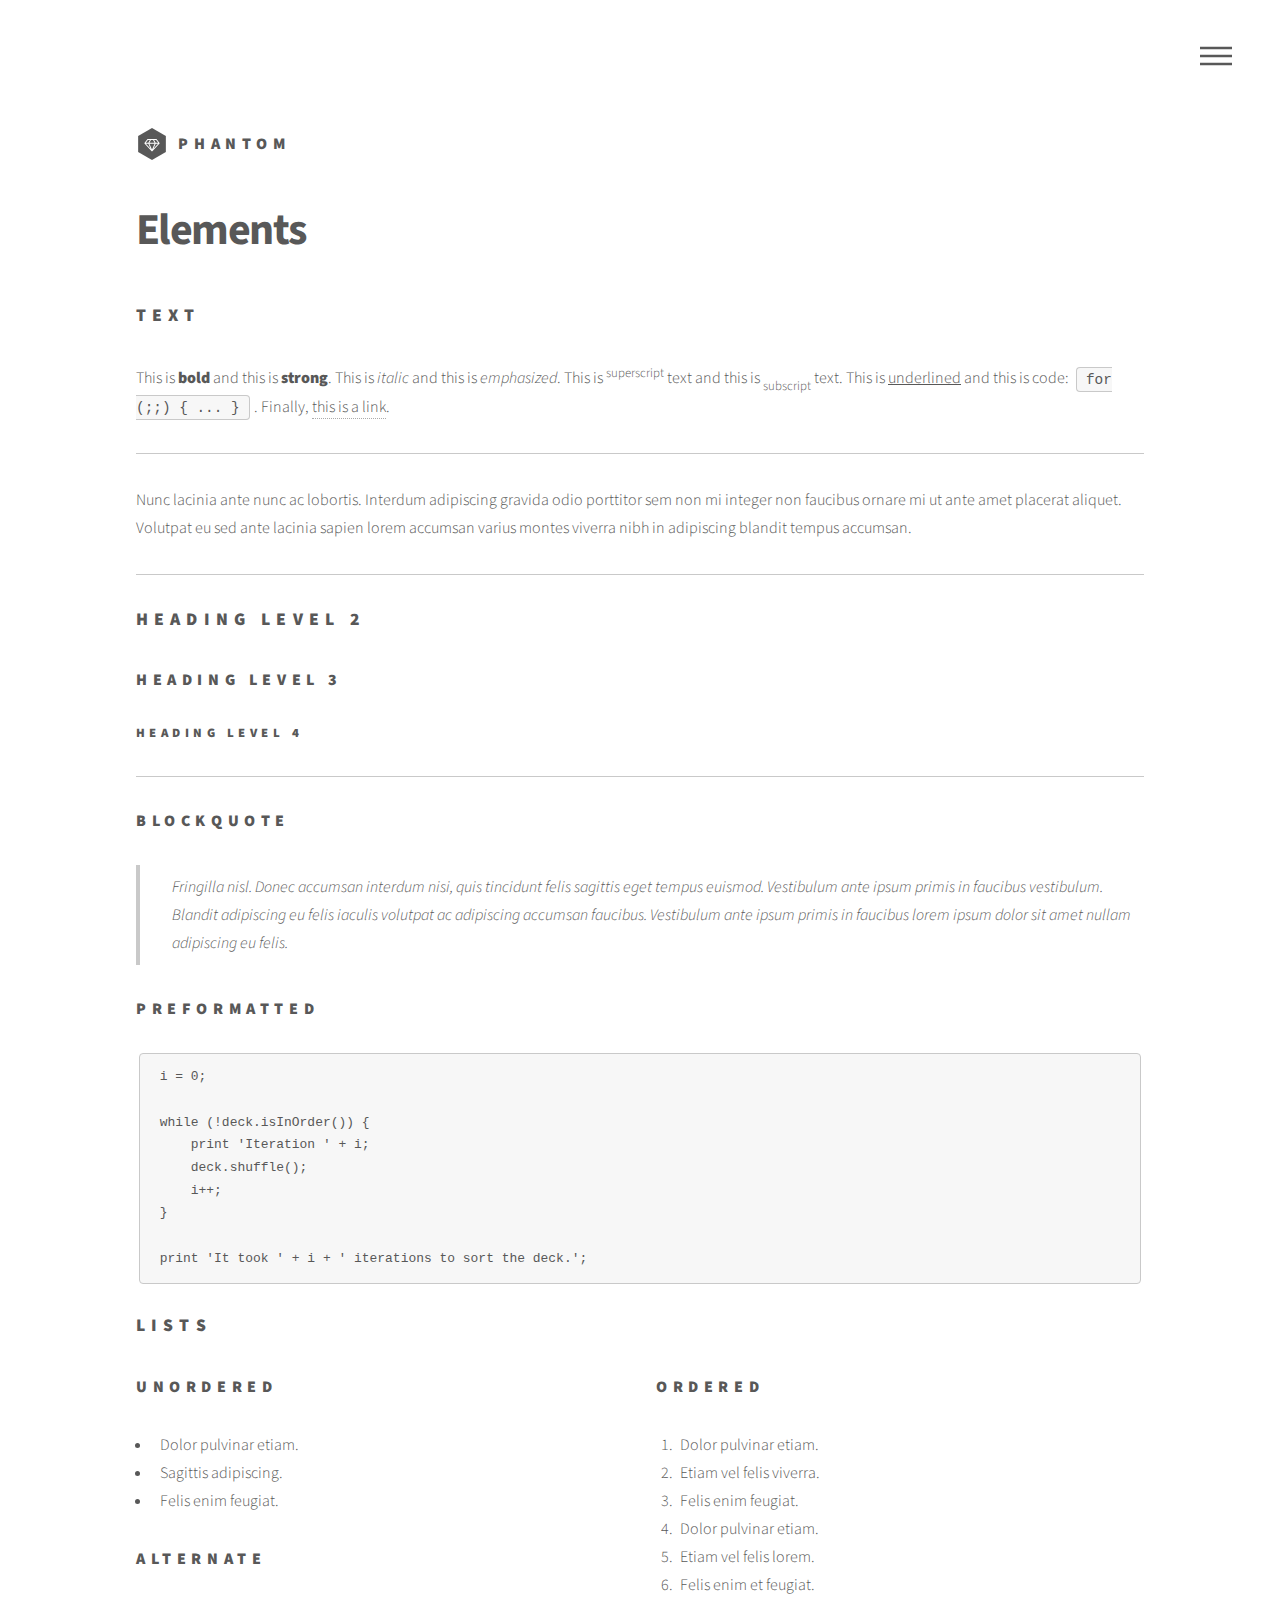
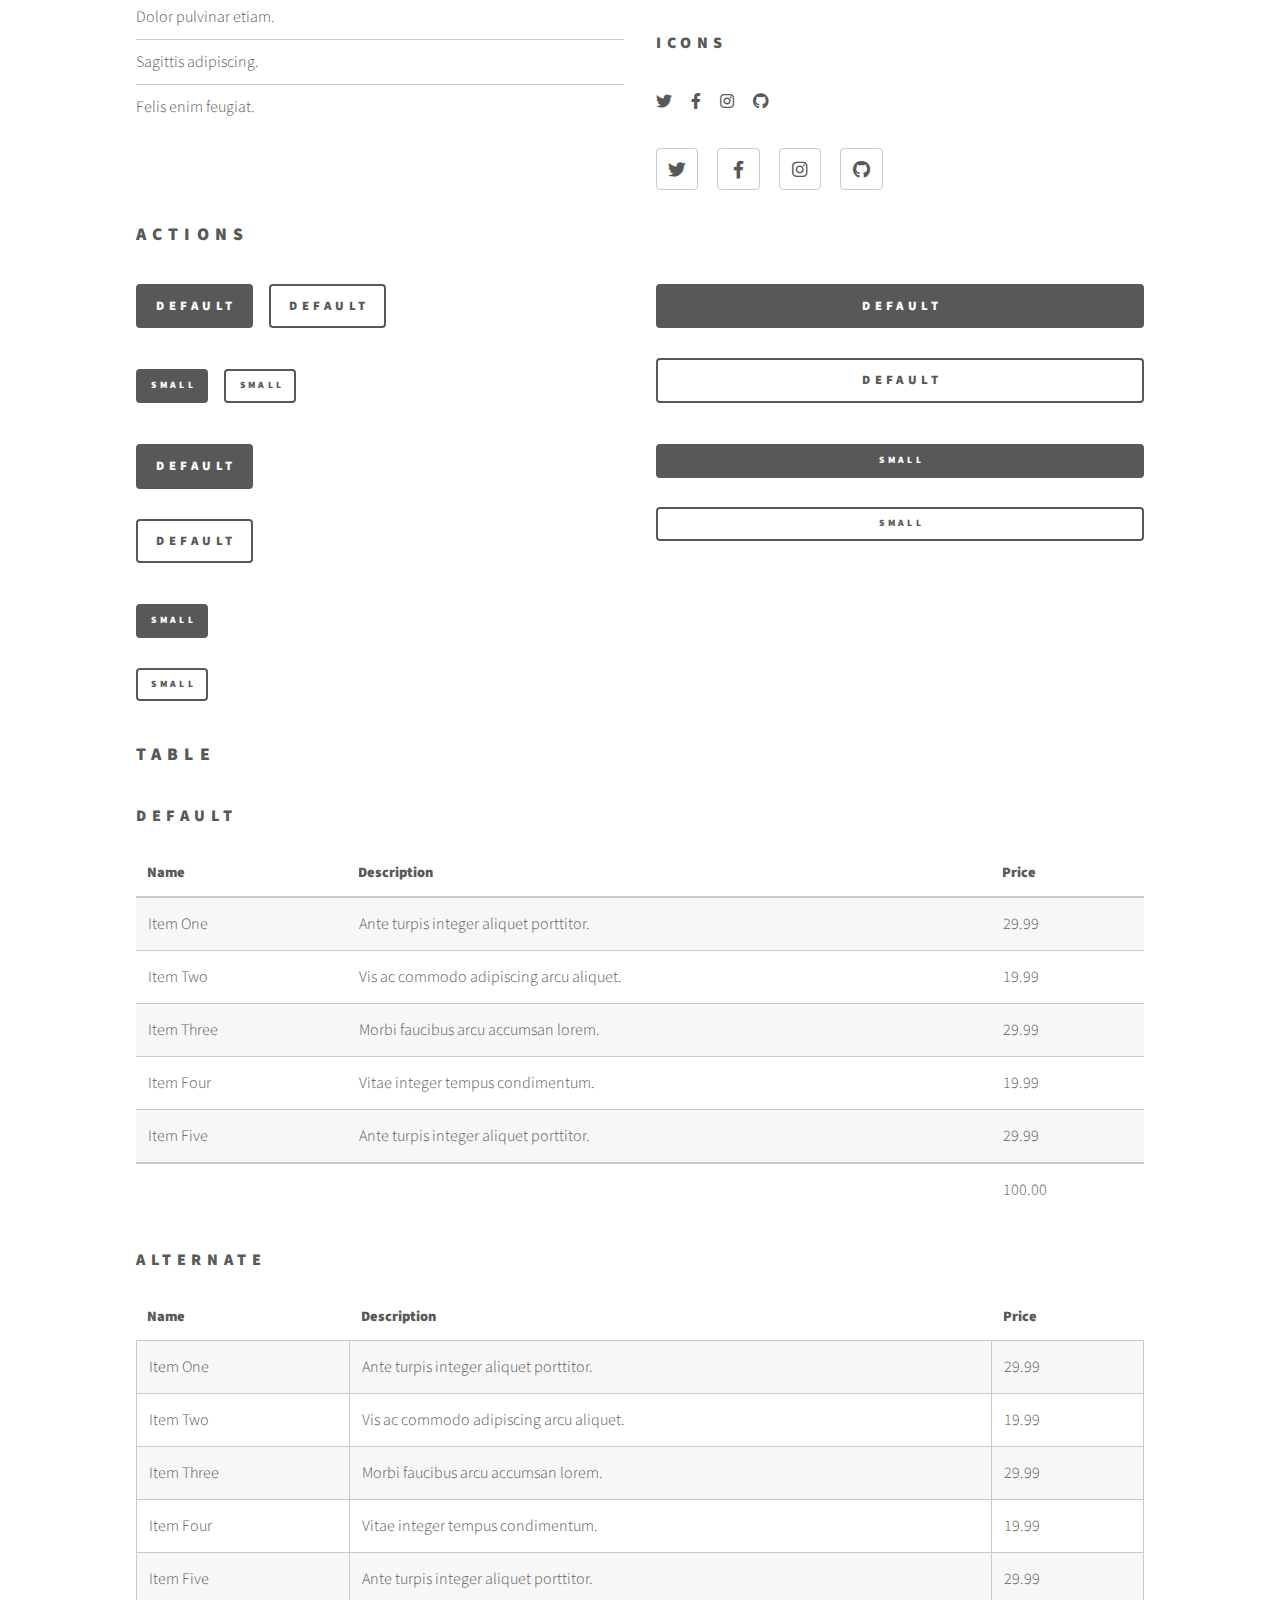
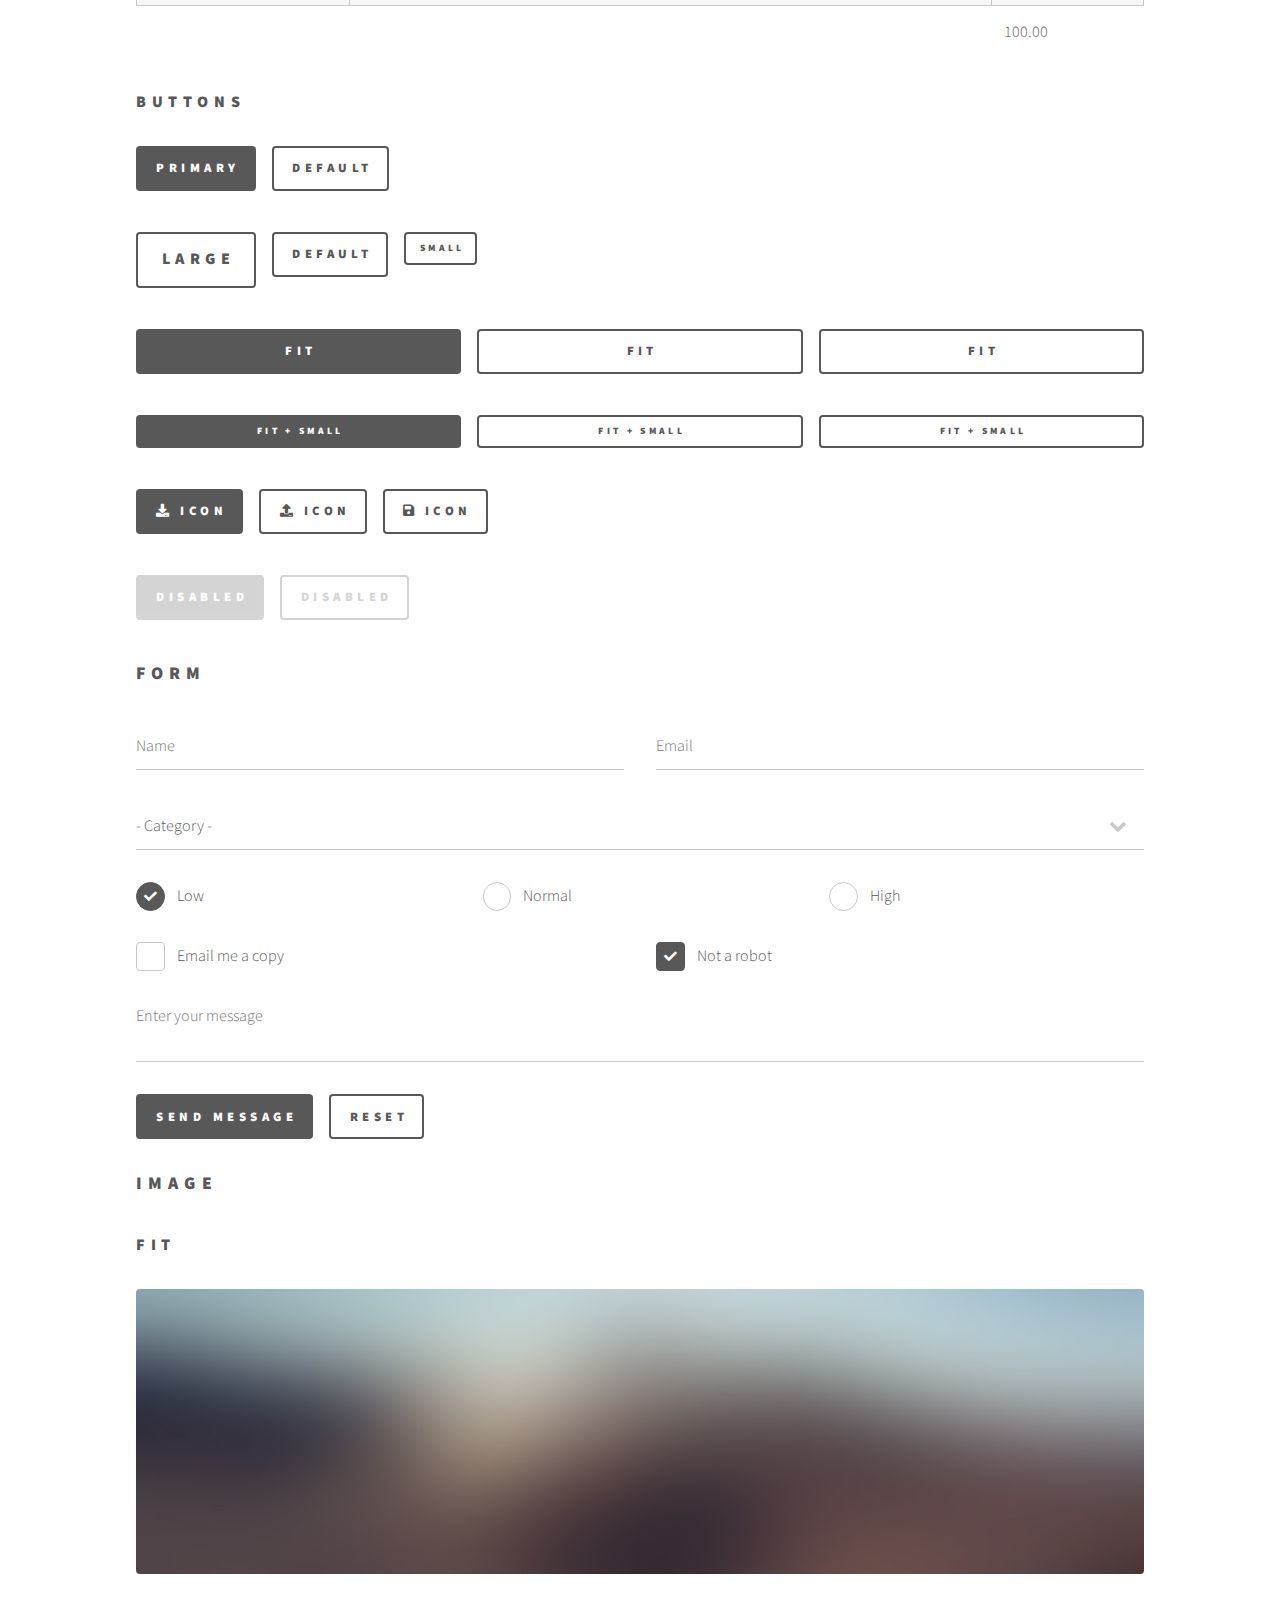
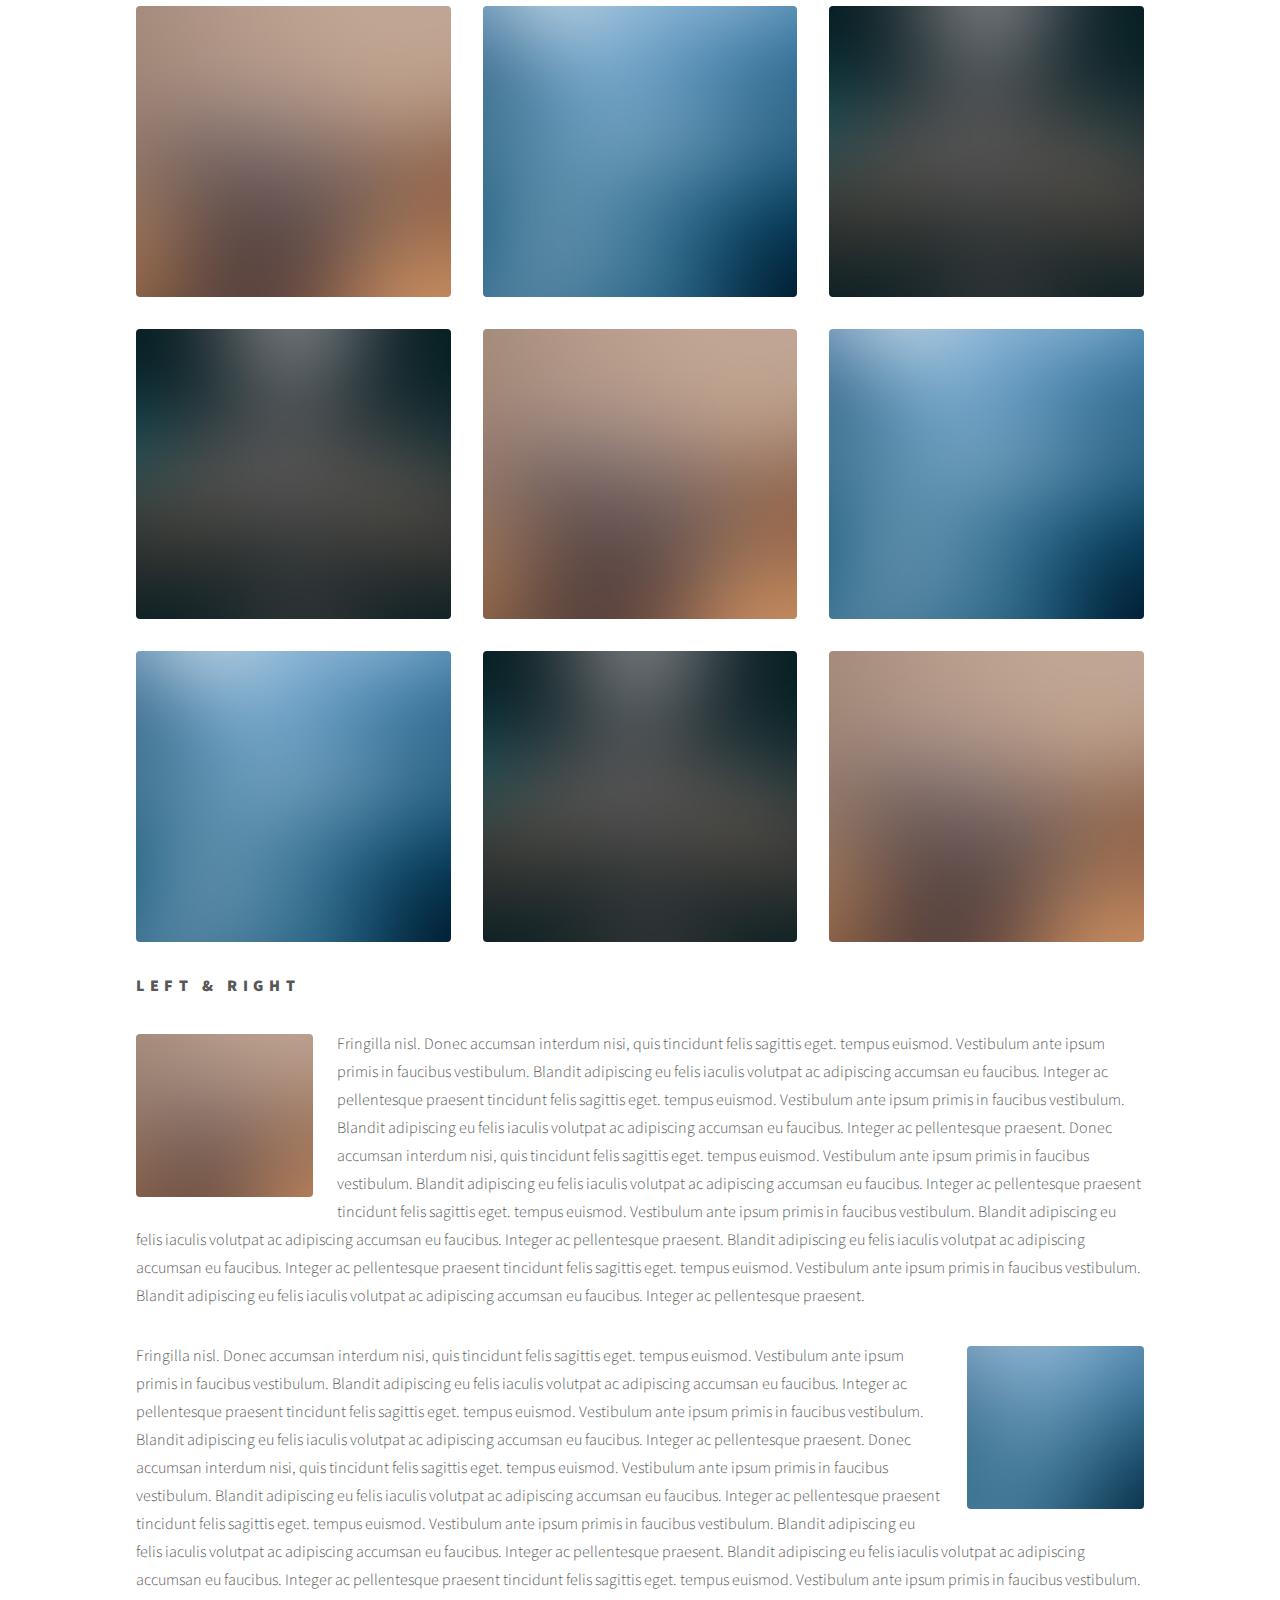
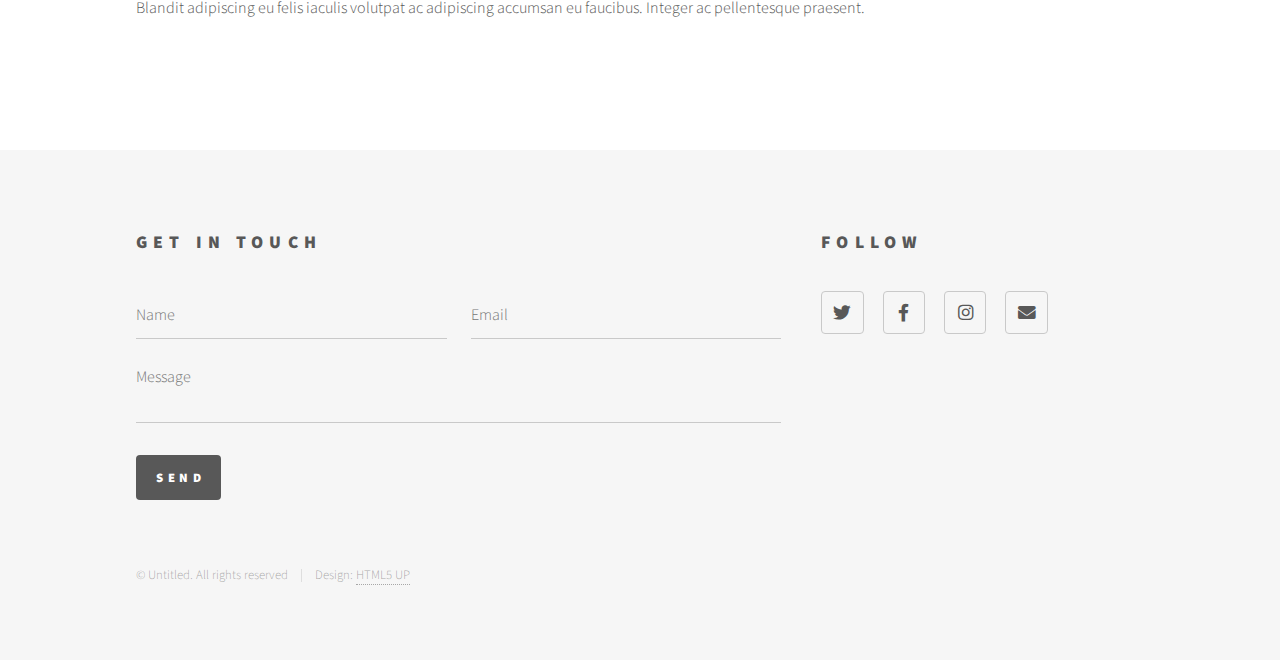
==== commit 2a18be72: "trying new get in touch" ====
--- a/elements.html
+++ b/elements.html
@@ -40,9 +40,7 @@
 						<h2>Menu</h2>
 						<ul>
 							<li><a href="index.html">Home</a></li>
-							<li><a href="generic.html">Ipsum veroeros</a></li>
-							<li><a href="generic.html">Tempus etiam</a></li>
-							<li><a href="generic.html">Consequat dolor</a></li>
+							<li><a href="generic.html">How It Works</a></li>
 							<li><a href="elements.html">Elements</a></li>
 						</ul>
 					</nav>
@@ -368,7 +366,7 @@
 						<div class="inner">
 							<section>
 								<h2>Get in touch</h2>
-								<form method="post" action="#">
+								<form method="post" action="https://formspree.io/f/xknybylb">
 									<div class="fields">
 										<div class="field half">
 											<input type="text" name="name" id="name" placeholder="Name" />
@@ -391,10 +389,6 @@
 									<li><a href="#" class="icon brands style2 fa-twitter"><span class="label">Twitter</span></a></li>
 									<li><a href="#" class="icon brands style2 fa-facebook-f"><span class="label">Facebook</span></a></li>
 									<li><a href="#" class="icon brands style2 fa-instagram"><span class="label">Instagram</span></a></li>
-									<li><a href="#" class="icon brands style2 fa-dribbble"><span class="label">Dribbble</span></a></li>
-									<li><a href="#" class="icon brands style2 fa-github"><span class="label">GitHub</span></a></li>
-									<li><a href="#" class="icon brands style2 fa-500px"><span class="label">500px</span></a></li>
-									<li><a href="#" class="icon solid style2 fa-phone"><span class="label">Phone</span></a></li>
 									<li><a href="#" class="icon solid style2 fa-envelope"><span class="label">Email</span></a></li>
 								</ul>
 							</section>
